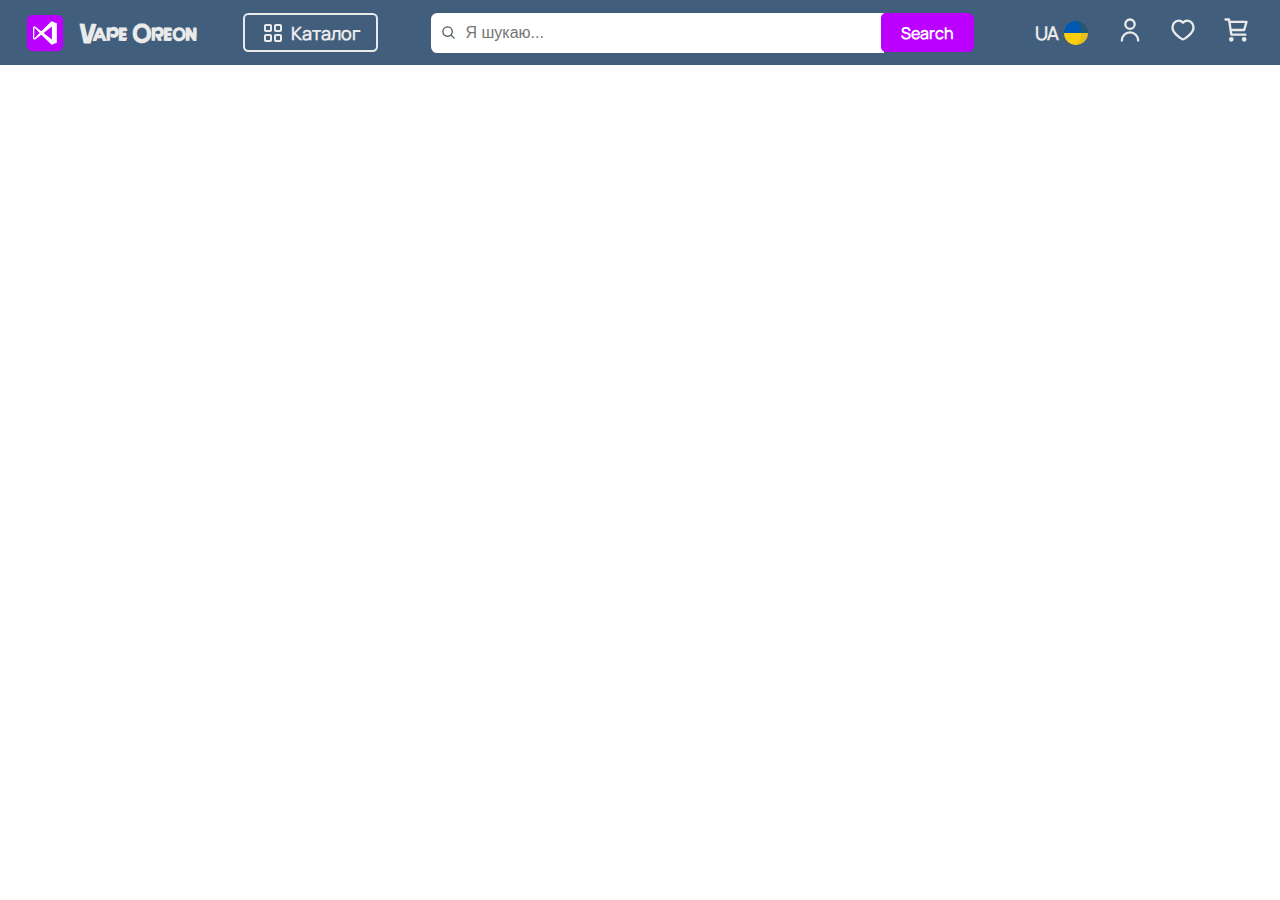
==== index.html @ 8c12609f "Update #1 (02.09.2024 - 22:58)" ====
<!DOCTYPE html>
<html lang="en">
<head>
    <meta charset="UTF-8">
    <meta name="viewport" content="width=device-width, initial-scale=1.0">
    <title>Vape Oreon</title>
    <link rel="stylesheet" href="style.css">
    <link rel="shortcut icon" href="img/logo.svg" type="image/x-icon">
</head>
<body>
    <section class="header">
        <div class="gap15">
            <img src="img/logo.svg" alt="logo" class="logo">
            <h1>Vape Oreon</h1>
            <div id="catalog">
                <img src="img/grid.svg">
                <span>Каталог</span>
            </div>
        </div>
        
        <div class="search">
            <img src="img/search.svg" alt="">
            <input type="text" class="search-field" placeholder="Я шукаю...">
            <div class="search-button">Search</div>
        </div>
        
        <div class="gap15">
            <div class="lang header-button">
                <h3>UA</h3>
                <img src="img/ukraine.svg" alt="" class="planet">
            </div>
            <a href=""><img src="img/user.svg" alt="" class="header-button"></a>
            <a href=""><img src="img/heart.svg" alt="" class="header-button"></a>
            <a href=""><img src="img/cart.svg" alt="" class="header-button"></a>
        </div>
    </section>
</body>
</html>
---- style.css ----
@font-face{
    font-family: regular;
    src: url(fonts/Manrope-Regular.ttf);
}
@font-face{
  font-family: logo;
  src: url(fonts/ChailceNogginRegular-2OXoW.ttf);
}

*{
  appearance: none !important;
  -webkit-appearance: none !important;
  -moz-appearance: none !important;
}
body{
  margin: 0;
  padding: 0;
  display: flex;
  flex-direction: column;
  font-family: regular;
}



.header{
  background: #415f7c;
  height: 65px;
  padding-left: 25px;
  padding-right: 25px;
  display: flex;
  justify-content: space-between;
  align-items: center;
  font-family: regular;
  user-select: none;
  -webkit-user-select: none;
  -moz-user-select: none;
}
.header div{
  display: flex;
  align-items: center;
}
.gap15{
  gap: 15px;
}
.header .logo{
  width: 40px;
}
.header h1{
  font-size: 20px;
  color: #EAEAEA;
  font-family: logo;
}
.header #catalog{
  outline: none;
  border: 2px solid #EAEAEA;
  background: transparent;
  color: #EAEAEA;
  height: 15px;
  padding: 10px;
  margin-left: 30px;
  padding-left: 16px;
  padding-right: 16px;
  border-radius: .3em;
  font-size: 18px;
  font-weight: bold;
  display: flex;
  align-items: center;
  gap: 6px;
}
.header #catalog:hover{
  background: #EAEAEA;
  color: #415F7C;
  cursor: pointer;
}
.header #catalog:hover > img{
  content: url(img/grid-hover.svg);
}
.header #catalog > img{
  height: 24px;
  }
.header-button{
  width: 28px;
  height: 28px;
  padding: 5px;
  border-radius: .3em;
  cursor: pointer;
}
.header-button:hover{
  background: #4e4e4e;
}
.lang{
  width: 60px;
  position: relative;
  display: flex;
  align-items: center;
  justify-content: center;
  gap: 5px;
}
.lang h3{
  color: #eaeaea;
}
.lang .planet{
  width: 24px;
}
.search{
  gap: 0;
  position: relative;
}
.search img{
  width: 15px;
  height: 15px;
  position: absolute;
  left: 10px;
  pointer-events: none;
}
.search-field{
  width: 600px;
  height: 20px;
  padding: 10px;
  padding-left: 35px;
  padding-right: 18px;
  border: none;
  border-top-left-radius: .4em;
  border-bottom-left-radius: .4em;
  color: #252525;
  font-size: 16px;
}
.search-field:focus{
  outline: none;
  color: #000000;
}
.search-button{
  height: 25px;
  margin-left: -3px;
  padding: 7px;
  padding-left: 20px;
  padding-right: 20px;
  border: none;
  color: #ffffff;
  font-size: 16px;
  font-weight: 700;
  border-radius: .4em;
  border-top-left-radius: .3em;
  border-bottom-left-radius: .3em;
  background: #BB00FF;
  cursor: pointer;
}
.search-button:hover{
  background: #a800e5;
}
.search-button img{
  height: 100%;
}


@media only screen and (max-width: 1440px) {
    .search-field{
        width: 500px;
    }
}
@media only screen and (max-width: 1360px) {
    .search-field{
        width: 400px;
    }
}
@media only screen and (max-width: 1230px) {
    .header #catalog{
        margin-left: 15px;
    }
    .search-field{
        width: 350px;
    }
}
@media only screen and (max-width: 1150px) {
    .search-field{
        width: 300px;
    }
}
@media only screen and (max-width: 1100px) {
    .search img{
        display: none;
    }
    .search-field{
        padding-left: 18px;
    }
    .search-button{
        width: 15px;
        content: url(img/search.svg);
    }
}
@media only screen and (max-width: 1050px){
    .search-field{
        width: 250px;
    }
}
@media only screen and (max-width: 980px){
    .header #catalog span{
        display: none;
    }
    .search-field{
        width: 200px;
    }
}
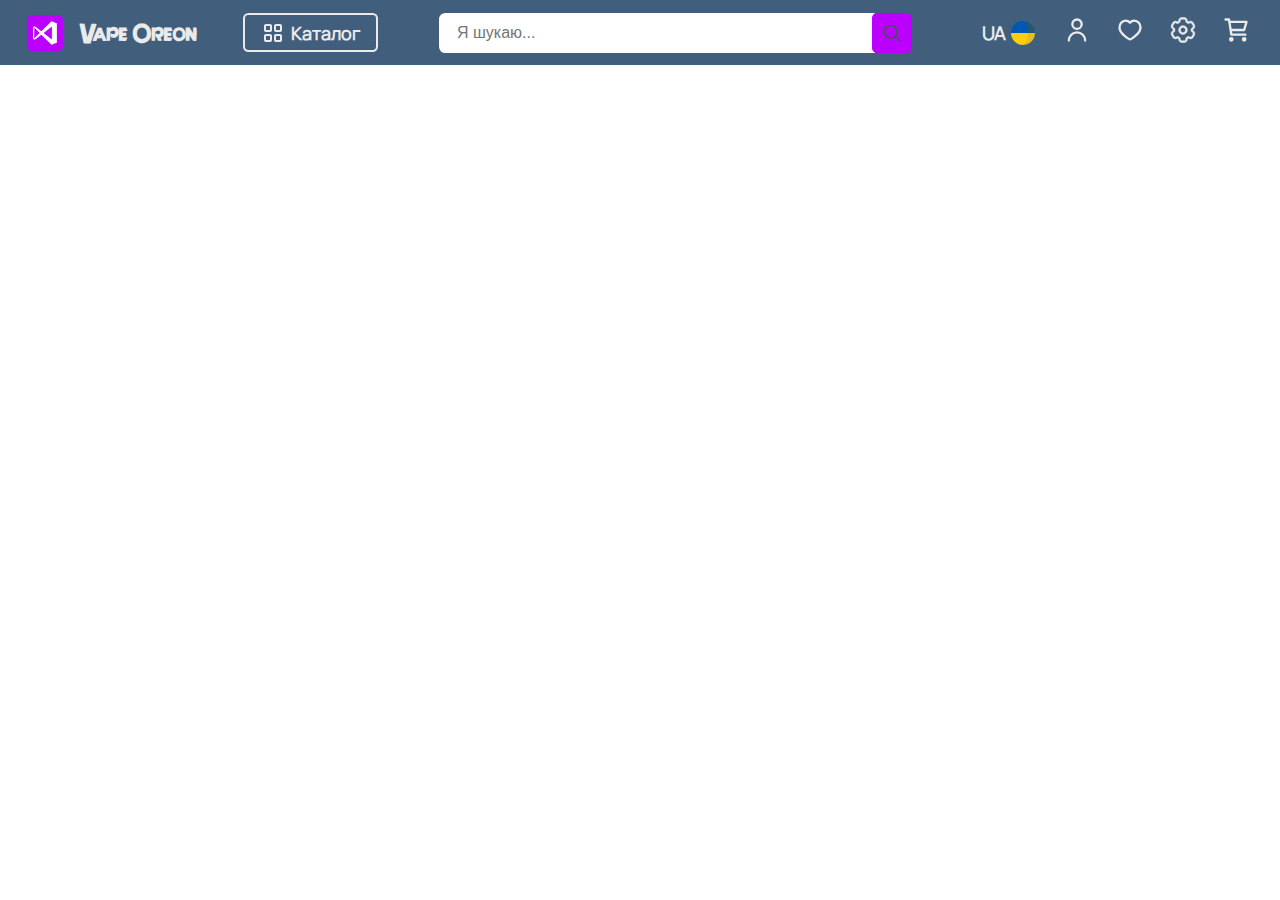
==== commit ebc79aa4: "Update (07.09.2024 - 14:09)" ====
--- a/index.html
+++ b/index.html
@@ -29,10 +29,38 @@
                 <h3>UA</h3>
                 <img src="img/ukraine.svg" alt="" class="planet">
             </div>
-            <a href=""><img src="img/user.svg" alt="" class="header-button"></a>
-            <a href=""><img src="img/heart.svg" alt="" class="header-button"></a>
-            <a href=""><img src="img/cart.svg" alt="" class="header-button"></a>
+            <a href=""><img src="img/user.svg" alt="" class="header-button" id="userbutton"></a>
+            <a href=""><img src="img/heart.svg" alt="" class="header-button" id="favoritebutton"></a>
+            <a href=""><img src="img/settings.svg" alt="" class="header-button"id="settingsbutton"></a>
+            <a href=""><img src="img/cart.svg" alt="" class="header-button" id="cartbutton"></a>
         </div>
+    </section>
+
+    <section class="mobile-gui">
+        <a href="" class="mobile-gui-button">
+            <img src="img/menu.svg" alt="">
+            <span>Меню</span>
+        </a>
+
+        <a href="" class="mobile-gui-button">
+            <img src="img/home.svg" alt="">
+            <span>Головна</span>
+        </a>
+
+        <a href="" class="mobile-gui-button">
+            <img src="img/grid.svg" alt="">
+            <span>Каталог</span>
+        </a>
+
+        <a href="" class="mobile-gui-button">
+            <img src="img/heart.svg" alt="">
+            <span>Обрані</span>
+        </a>
+
+        <a href="" class="mobile-gui-button">
+            <img src="img/cart.svg" alt="">
+            <span>Кошик</span>
+        </a>
     </section>
 </body>
 </html>--- a/style.css
+++ b/style.css
@@ -86,7 +86,7 @@
   cursor: pointer;
 }
 .header-button:hover{
-  background: #4e4e4e;
+  background: #375068;
 }
 .lang{
   width: 60px;
@@ -153,51 +153,197 @@
 }
 
 
-@media only screen and (max-width: 1440px) {
-    .search-field{
-        width: 500px;
-    }
-}
-@media only screen and (max-width: 1360px) {
-    .search-field{
-        width: 400px;
-    }
-}
-@media only screen and (max-width: 1230px) {
-    .header #catalog{
-        margin-left: 15px;
-    }
-    .search-field{
-        width: 350px;
-    }
-}
-@media only screen and (max-width: 1150px) {
-    .search-field{
-        width: 300px;
-    }
-}
-@media only screen and (max-width: 1100px) {
-    .search img{
-        display: none;
-    }
-    .search-field{
-        padding-left: 18px;
-    }
-    .search-button{
-        width: 15px;
-        content: url(img/search.svg);
-    }
-}
-@media only screen and (max-width: 1050px){
-    .search-field{
-        width: 250px;
-    }
-}
-@media only screen and (max-width: 980px){
-    .header #catalog span{
-        display: none;
-    }
-    .search-field{
-        width: 200px;
-    }
-}
+.mobile-gui{
+  background: #415f7c;
+  width: calc(100% - 100px);
+  height: 75px;
+  padding-left: 50px;
+  padding-right: 50px;
+  display: none;
+  justify-content: space-between;
+  align-items: center;
+  font-family: regular;
+  user-select: none;
+  -webkit-user-select: none;
+  -moz-user-select: none;
+  position: fixed;
+  bottom: 0;
+
+}
+.mobile-gui-button{
+  width: 28px;
+  height: 28px;
+  padding: 5px;
+  border-radius: .3em;
+  cursor: pointer;
+  display: flex;
+  flex-direction: column;
+  justify-content: center;
+  align-items: center;
+  text-decoration: none !important;
+}
+.mobile-gui-button:hover{
+  background: #375068;
+}
+.mobile-gui-button img{
+  height: 30px;
+}
+.mobile-gui-button span{
+  color: #eaeaea;
+}
+
+
+@media only screen and (max-width: 1460px) {
+  .search-field{
+    width: 500px;
+  }
+}
+@media only screen and (max-width: 1380px) {
+  .search-field{
+    width: 400px;
+  }
+}
+@media only screen and (max-width: 1250px) {
+  .header #catalog{
+    margin-left: 15px;
+  }
+}
+@media only screen and (max-width: 1180px) {
+  .search-field{
+    width: 330px;
+  }
+}
+@media only screen and (max-width: 1300px) {
+  .search img{
+    display: none;
+  }
+  .search-field{
+    padding-left: 18px;
+  }
+  .search-button{
+    width: 20px !important;
+    height: 20px;
+    padding: 10px;
+    content: url(img/search.svg);
+  }
+}
+@media only screen and (max-width: 1250px){
+  .search-field{
+    width: 330px;
+  }
+}
+@media only screen and (max-width: 1100px){
+  .header #catalog span{
+    display: none;
+  }
+}
+@media only screen and (max-width: 1012px){
+  .search-field{
+    width: 200px;
+  }
+}
+@media only screen and (max-width: 910px){
+  .lang{
+    display: none !important;
+  }
+}
+
+@media only screen and (max-width: 855px){
+  .header #catalog{
+    display: none;
+  }
+  .logo{
+    margin-right: 15px;
+  }
+  .gap15{
+    gap: 0;
+  }
+  .search-field{
+    width: 430px;
+  }
+  #favoritebutton, #settingsbutton, #cartbutton{
+    display: none !important;
+  }
+  .mobile-gui{
+    display: flex !important;
+  }
+}
+@media only screen and (max-width: 800px) {
+  .search-field{
+    width: 400px;
+  }
+}
+@media only screen and (max-width: 770px) {
+  .search-field{
+    width: 350px;
+  }
+}
+@media only screen and (max-width: 720px) {
+  .search-field{
+    width: 300px;
+  }
+}
+@media only screen and (max-width: 670px) {
+  .header h1{
+    display: none !important;
+  }
+  .search img{
+    display: flex;
+  } 
+  .search-field{
+    padding-left: 35px;
+    width: 60vw !important;
+  }
+}
+@media only screen and (max-width: 620px) {
+  .search-field{
+    width: 50vw !important;
+  }
+}
+@media only screen and (max-width: 800px) {
+  .mobile-gui-button img{
+    width: 110%;
+    height: 110%;
+  }
+  .mobile-gui-button span{
+    display: none !important;;
+  }
+}
+@media only screen and (max-width: 500px) {
+  .header{
+    padding-left: 15px;
+    padding-right: 15px;
+  }
+  .search-field{
+    width: 45vw !important;
+  }
+}
+@media only screen and (max-width: 500px) {
+  .mobile-gui{
+    width: calc(100% - 40px);
+    padding-left: 20px !important;
+  }
+}
+@media only screen and (max-width: 400px) {
+  .search img{
+    display: none;
+  }
+  .search-field{
+    padding-left: 18px;
+  }
+  .mobile-gui{
+    height: 60px;
+  }
+  .mobile-gui-button img{
+    width: 100%;
+    height: 100%;
+  }
+}
+@media only screen and (max-width: 351px) {
+  .logo{
+    display: none !important;
+  }
+  .search-field{
+    width: 55vw !important;
+  }
+}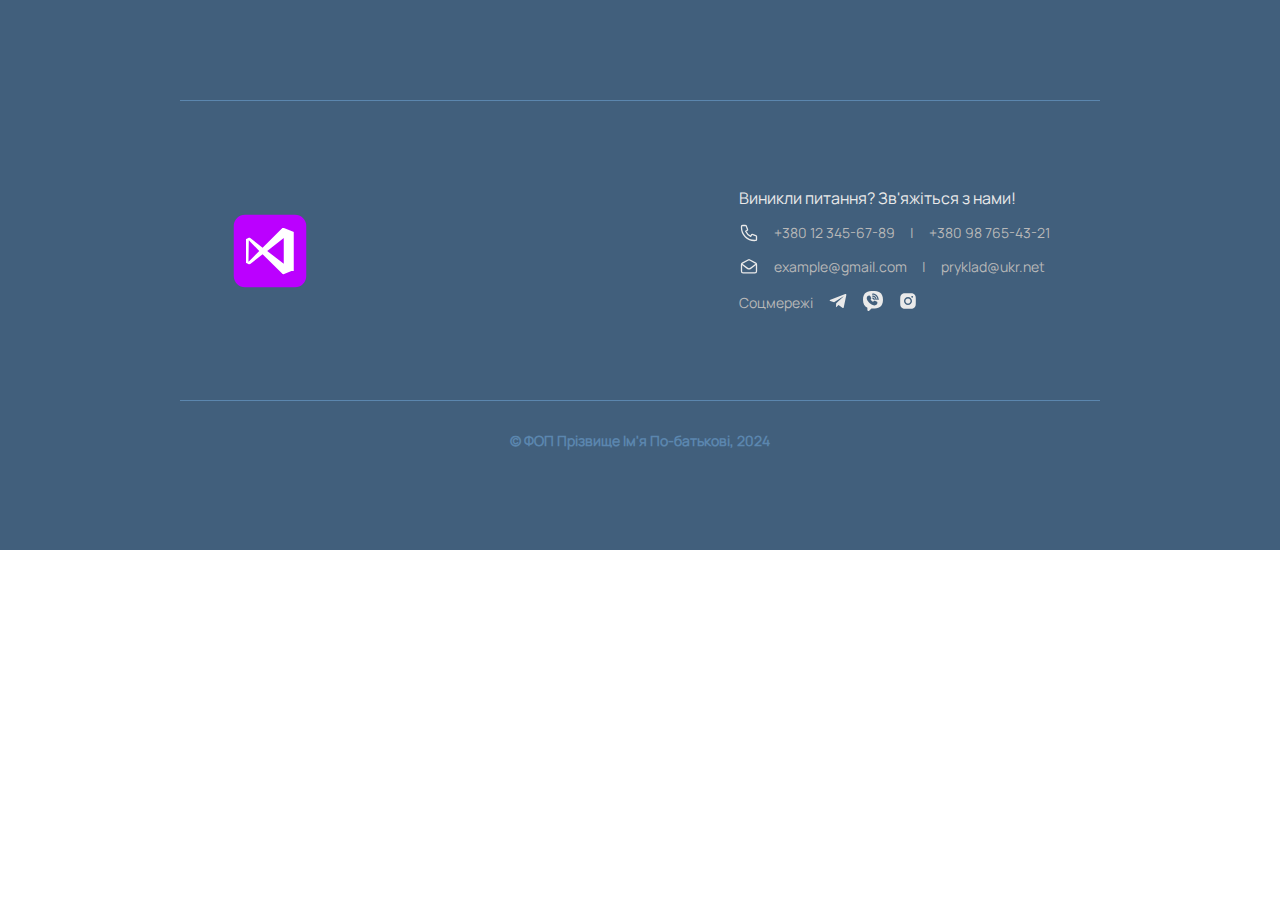
==== commit 82a2a82b: "Update (07.09.2024 - 19:01)" ====
--- a/index.html
+++ b/index.html
@@ -5,62 +5,43 @@
     <meta name="viewport" content="width=device-width, initial-scale=1.0">
     <title>Vape Oreon</title>
     <link rel="stylesheet" href="style.css">
-    <link rel="shortcut icon" href="img/logo.svg" type="image/x-icon">
 </head>
 <body>
-    <section class="header">
-        <div class="gap15">
-            <img src="img/logo.svg" alt="logo" class="logo">
-            <h1>Vape Oreon</h1>
-            <div id="catalog">
-                <img src="img/grid.svg">
-                <span>Каталог</span>
+    
+    <section class="footer">
+        <div class="footer-divider"></div>
+
+        <div class="footer-container">
+            <img src="img/logo.svg" alt="" class="footer-logo">
+            <div class="footer-contacts">
+                <p>
+                    <span class="footer-label">Виникли питання? Зв'яжіться з нами!</span>
+                </p>
+                <p>
+                    <img src="img/phone.svg" alt="" class="footer-contact-image">
+                    <span>+380 12 345-67-89</span>
+                    |
+                    <span>+380 98 765-43-21</span>
+                </p>
+                <p>
+                    <img src="img/email.svg" alt="" class="footer-contact-image">
+                    <span>example@gmail.com</span>
+                    |
+                    <span>pryklad@ukr.net</span>
+
+                </p>
+                <p>
+                    <span>Соцмережі</span>
+                    <a href=""><img src="img/telegram.svg" alt="" class="footer-contact-image"></a>
+                    <a href=""><img src="img/viber.svg" alt="" class="footer-contact-image"></a>
+                    <a href=""><img src="img/instagram.svg" alt="" class="footer-contact-image"></a>
+                </p>
             </div>
         </div>
-        
-        <div class="search">
-            <img src="img/search.svg" alt="">
-            <input type="text" class="search-field" placeholder="Я шукаю...">
-            <div class="search-button">Search</div>
-        </div>
-        
-        <div class="gap15">
-            <div class="lang header-button">
-                <h3>UA</h3>
-                <img src="img/ukraine.svg" alt="" class="planet">
-            </div>
-            <a href=""><img src="img/user.svg" alt="" class="header-button" id="userbutton"></a>
-            <a href=""><img src="img/heart.svg" alt="" class="header-button" id="favoritebutton"></a>
-            <a href=""><img src="img/settings.svg" alt="" class="header-button"id="settingsbutton"></a>
-            <a href=""><img src="img/cart.svg" alt="" class="header-button" id="cartbutton"></a>
-        </div>
-    </section>
 
-    <section class="mobile-gui">
-        <a href="" class="mobile-gui-button">
-            <img src="img/menu.svg" alt="">
-            <span>Меню</span>
-        </a>
-
-        <a href="" class="mobile-gui-button">
-            <img src="img/home.svg" alt="">
-            <span>Головна</span>
-        </a>
-
-        <a href="" class="mobile-gui-button">
-            <img src="img/grid.svg" alt="">
-            <span>Каталог</span>
-        </a>
-
-        <a href="" class="mobile-gui-button">
-            <img src="img/heart.svg" alt="">
-            <span>Обрані</span>
-        </a>
-
-        <a href="" class="mobile-gui-button">
-            <img src="img/cart.svg" alt="">
-            <span>Кошик</span>
-        </a>
+        <div class="footer-divider"></div>
+        <span class="copyright">© ФОП Прізвище Ім'я По-батькові, 2024</span>
     </section>
 </body>
+<script src="script.js"></script>
 </html>--- a/style.css
+++ b/style.css
@@ -22,328 +22,78 @@
 
 
 
-.header{
-  background: #415f7c;
-  height: 65px;
-  padding-left: 25px;
-  padding-right: 25px;
-  display: flex;
-  justify-content: space-between;
-  align-items: center;
-  font-family: regular;
-  user-select: none;
-  -webkit-user-select: none;
-  -moz-user-select: none;
+.footer{
+    width: calc(100vw - (180px * 2));
+    height: calc(550px - (100px * 2));
+    padding-top: 100px;
+    padding-bottom: 100px;
+    padding-left: 180px;
+    padding-right: 180px;
+    background: #415f7c;
+    position: relative;
+    display: flex;
+    justify-content: center;
+    flex-direction: column;
 }
-.header div{
-  display: flex;
-  align-items: center;
+.footer-container{
+    width: calc(100% - (50px * 2));
+    height: 350px;
+    padding-left: 50px;
+    padding-right: 50px;
+    display: flex;
+    justify-content: space-between;
+    align-items: center;
+    position: relative;
 }
-.gap15{
-  gap: 15px;
+.footer-contacts{
+    color: #b8b8b8;
 }
-.header .logo{
-  width: 40px;
+.footer-contact-image{
+    width: 20px;
+    height: 20px;
 }
-.header h1{
-  font-size: 20px;
-  color: #EAEAEA;
-  font-family: logo;
+.footer .footer-label{
+    margin: 0;
+    padding: 0;
+    font-size: 16px;
+    color: #EAEAEA;
 }
-.header #catalog{
-  outline: none;
-  border: 2px solid #EAEAEA;
-  background: transparent;
-  color: #EAEAEA;
-  height: 15px;
-  padding: 10px;
-  margin-left: 30px;
-  padding-left: 16px;
-  padding-right: 16px;
-  border-radius: .3em;
-  font-size: 18px;
-  font-weight: bold;
-  display: flex;
-  align-items: center;
-  gap: 6px;
+.footer-contacts p{
+    gap: 15px;
+    display: flex;
+    align-items: center;
+    font-size: 14px;
 }
-.header #catalog:hover{
-  background: #EAEAEA;
-  color: #415F7C;
-  cursor: pointer;
+
+.footer-logo{
+    width: 80px;
+    height: 80px;
 }
-.header #catalog:hover > img{
-  content: url(img/grid-hover.svg);
+.footer-divider{
+    width: 100%;
+    height: 1px;
+    background: #5b86ae;
 }
-.header #catalog > img{
-  height: 24px;
-  }
-.header-button{
-  width: 28px;
-  height: 28px;
-  padding: 5px;
-  border-radius: .3em;
-  cursor: pointer;
-}
-.header-button:hover{
-  background: #375068;
-}
-.lang{
-  width: 60px;
-  position: relative;
-  display: flex;
-  align-items: center;
-  justify-content: center;
-  gap: 5px;
-}
-.lang h3{
-  color: #eaeaea;
-}
-.lang .planet{
-  width: 24px;
-}
-.search{
-  gap: 0;
-  position: relative;
-}
-.search img{
-  width: 15px;
-  height: 15px;
-  position: absolute;
-  left: 10px;
-  pointer-events: none;
-}
-.search-field{
-  width: 600px;
-  height: 20px;
-  padding: 10px;
-  padding-left: 35px;
-  padding-right: 18px;
-  border: none;
-  border-top-left-radius: .4em;
-  border-bottom-left-radius: .4em;
-  color: #252525;
-  font-size: 16px;
-}
-.search-field:focus{
-  outline: none;
-  color: #000000;
-}
-.search-button{
-  height: 25px;
-  margin-left: -3px;
-  padding: 7px;
-  padding-left: 20px;
-  padding-right: 20px;
-  border: none;
-  color: #ffffff;
-  font-size: 16px;
-  font-weight: 700;
-  border-radius: .4em;
-  border-top-left-radius: .3em;
-  border-bottom-left-radius: .3em;
-  background: #BB00FF;
-  cursor: pointer;
-}
-.search-button:hover{
-  background: #a800e5;
-}
-.search-button img{
-  height: 100%;
+.footer .copyright{
+    font-family: regular;
+    font-weight: 700;
+    margin-top: 30px;
+    text-align: center;
+    font-size: 14px;
+    color: #5b86ae;
 }
 
 
-.mobile-gui{
-  background: #415f7c;
-  width: calc(100% - 100px);
-  height: 75px;
-  padding-left: 50px;
-  padding-right: 50px;
-  display: none;
-  justify-content: space-between;
-  align-items: center;
-  font-family: regular;
-  user-select: none;
-  -webkit-user-select: none;
-  -moz-user-select: none;
-  position: fixed;
-  bottom: 0;
 
+@media only screen and (max-width: 950px) {
+    .footer{
+        width: calc(100vw - (100px * 2));
+        padding-left: 100px;
+        padding-right: 100px;
+    }
 }
-.mobile-gui-button{
-  width: 28px;
-  height: 28px;
-  padding: 5px;
-  border-radius: .3em;
-  cursor: pointer;
-  display: flex;
-  flex-direction: column;
-  justify-content: center;
-  align-items: center;
-  text-decoration: none !important;
-}
-.mobile-gui-button:hover{
-  background: #375068;
-}
-.mobile-gui-button img{
-  height: 30px;
-}
-.mobile-gui-button span{
-  color: #eaeaea;
-}
-
-
-@media only screen and (max-width: 1460px) {
-  .search-field{
-    width: 500px;
-  }
-}
-@media only screen and (max-width: 1380px) {
-  .search-field{
-    width: 400px;
-  }
-}
-@media only screen and (max-width: 1250px) {
-  .header #catalog{
-    margin-left: 15px;
-  }
-}
-@media only screen and (max-width: 1180px) {
-  .search-field{
-    width: 330px;
-  }
-}
-@media only screen and (max-width: 1300px) {
-  .search img{
-    display: none;
-  }
-  .search-field{
-    padding-left: 18px;
-  }
-  .search-button{
-    width: 20px !important;
-    height: 20px;
-    padding: 10px;
-    content: url(img/search.svg);
-  }
-}
-@media only screen and (max-width: 1250px){
-  .search-field{
-    width: 330px;
-  }
-}
-@media only screen and (max-width: 1100px){
-  .header #catalog span{
-    display: none;
-  }
-}
-@media only screen and (max-width: 1012px){
-  .search-field{
-    width: 200px;
-  }
-}
-@media only screen and (max-width: 910px){
-  .lang{
-    display: none !important;
-  }
-}
-
 @media only screen and (max-width: 855px){
-  .header #catalog{
-    display: none;
-  }
-  .logo{
-    margin-right: 15px;
-  }
-  .gap15{
-    gap: 0;
-  }
-  .search-field{
-    width: 430px;
-  }
-  #favoritebutton, #settingsbutton, #cartbutton{
-    display: none !important;
-  }
-  .mobile-gui{
-    display: flex !important;
-  }
-}
-@media only screen and (max-width: 800px) {
-  .search-field{
-    width: 400px;
-  }
-}
-@media only screen and (max-width: 770px) {
-  .search-field{
-    width: 350px;
-  }
-}
-@media only screen and (max-width: 720px) {
-  .search-field{
-    width: 300px;
-  }
-}
-@media only screen and (max-width: 670px) {
-  .header h1{
-    display: none !important;
-  }
-  .search img{
-    display: flex;
-  } 
-  .search-field{
-    padding-left: 35px;
-    width: 60vw !important;
-  }
-}
-@media only screen and (max-width: 620px) {
-  .search-field{
-    width: 50vw !important;
-  }
-}
-@media only screen and (max-width: 800px) {
-  .mobile-gui-button img{
-    width: 110%;
-    height: 110%;
-  }
-  .mobile-gui-button span{
-    display: none !important;;
-  }
-}
-@media only screen and (max-width: 500px) {
-  .header{
-    padding-left: 15px;
-    padding-right: 15px;
-  }
-  .search-field{
-    width: 45vw !important;
-  }
-}
-@media only screen and (max-width: 500px) {
-  .mobile-gui{
-    width: calc(100% - 40px);
-    padding-left: 20px !important;
-  }
-}
-@media only screen and (max-width: 400px) {
-  .search img{
-    display: none;
-  }
-  .search-field{
-    padding-left: 18px;
-  }
-  .mobile-gui{
-    height: 60px;
-  }
-  .mobile-gui-button img{
-    width: 100%;
-    height: 100%;
-  }
-}
-@media only screen and (max-width: 351px) {
-  .logo{
-    display: none !important;
-  }
-  .search-field{
-    width: 55vw !important;
-  }
+    .footer{
+        display: none !important;
+    }
 }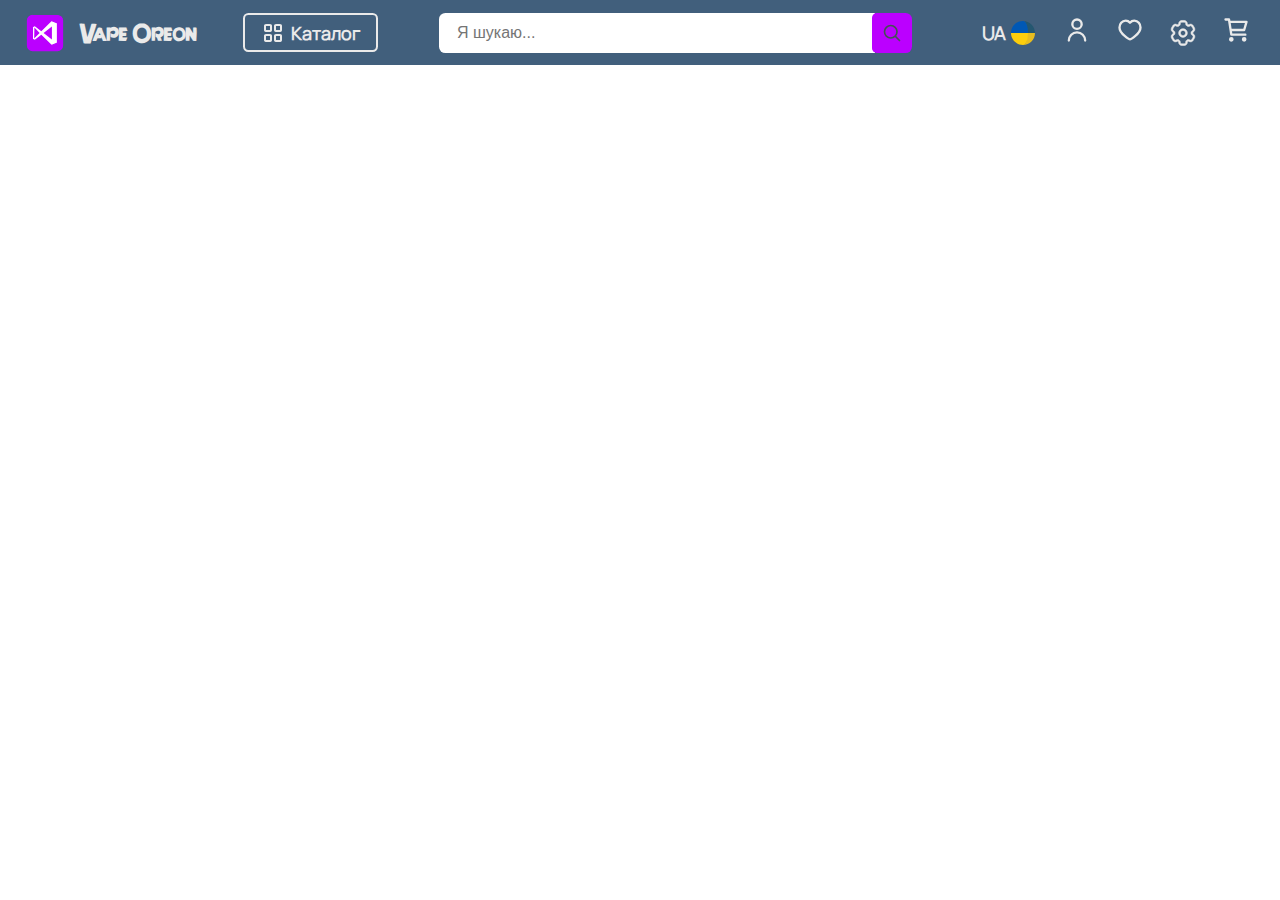
==== commit 17db72dd: "Update (12.09.2024 - 21:29)" ====
--- a/index.html
+++ b/index.html
@@ -5,42 +5,95 @@
     <meta name="viewport" content="width=device-width, initial-scale=1.0">
     <title>Vape Oreon</title>
     <link rel="stylesheet" href="style.css">
+    <link rel="shortcut icon" href="img/logo.svg" type="image/x-icon">
 </head>
 <body>
-    
-    <section class="footer">
-        <div class="footer-divider"></div>
-
-        <div class="footer-container">
-            <img src="img/logo.svg" alt="" class="footer-logo">
-            <div class="footer-contacts">
-                <p>
-                    <span class="footer-label">Виникли питання? Зв'яжіться з нами!</span>
-                </p>
-                <p>
-                    <img src="img/phone.svg" alt="" class="footer-contact-image">
-                    <span>+380 12 345-67-89</span>
-                    |
-                    <span>+380 98 765-43-21</span>
-                </p>
-                <p>
-                    <img src="img/email.svg" alt="" class="footer-contact-image">
-                    <span>example@gmail.com</span>
-                    |
-                    <span>pryklad@ukr.net</span>
-
-                </p>
-                <p>
-                    <span>Соцмережі</span>
-                    <a href=""><img src="img/telegram.svg" alt="" class="footer-contact-image"></a>
-                    <a href=""><img src="img/viber.svg" alt="" class="footer-contact-image"></a>
-                    <a href=""><img src="img/instagram.svg" alt="" class="footer-contact-image"></a>
-                </p>
+    <section class="header">
+        <div class="gap15">
+            <img src="img/logo.svg" alt="logo" class="logo">
+            <h1>Vape Oreon</h1>
+            <div id="catalog">
+                <img src="img/grid.svg">
+                <span>Каталог</span>
             </div>
         </div>
+        
+        <div class="search">
+            <img src="img/search.svg" alt="">
+            <input type="text" class="search-field" placeholder="Я шукаю...">
+            <div class="search-button">Search</div>
+        </div>
+        
+        <div class="gap15">
+            <div class="lang header-button">
+                <h3>UA</h3>
+                <img src="img/ukraine.svg" alt="" class="planet">
+            </div>
+            <a href=""><img src="img/user.svg" alt="" class="header-button" id="userbutton"></a>
+            <a href=""><img src="img/heart.svg" alt="" class="header-button" id="favoritebutton"></a>
+            <img src="img/settings.svg" alt="" class="header-button" id="settingsbutton">
+            <a href=""><img src="img/cart.svg" alt="" class="header-button" id="cartbutton"></a>
+        </div>
+    </section>
 
-        <div class="footer-divider"></div>
-        <span class="copyright">© ФОП Прізвище Ім'я По-батькові, 2024</span>
+    <section class="mobile-gui">
+        <a href="" class="mobile-gui-button">
+            <img src="img/menu.svg" alt="">
+            <span>Меню</span>
+        </a>
+
+        <div class="mobile-gui-button" id="catalog-mobile">
+            <img src="img/grid.svg" alt="">
+            <span>Каталог</span>
+        </div>
+        
+        <a href="" class="mobile-gui-button">
+            <img src="img/heart.svg" alt="">
+            <span>Обрані</span>
+        </a>
+        
+        <div class="mobile-gui-button" id="mobilesettingsbutton">
+            <img src="img/settings.svg" alt="">
+            <span>Налаштування</span>
+        </div>
+
+        <a href="" class="mobile-gui-button">
+            <img src="img/cart.svg" alt="">
+            <span>Кошик</span>
+        </a>
+    </section>
+
+    <section class="lang-select none">
+        <div class="language-links">
+            <img src="img/cross.svg" class="close-lang">
+            <h1>Оберіть мову</h1>
+            <div class="flexbox">
+                <a href="" class="langlink">
+                    <span>UA</span>
+                    <img src="img/ukraine.svg">
+                </a>
+
+                <a href="" class="langlink">
+                    <span>EN</span>
+                    <img src="img/united-kingdom.svg">
+                </a>
+
+                <a href="https://www.youtube.com/watch?v=dQw4w9WgXcQ" class="langlink">
+                    <span>RU</span>
+                    <img src="img/russia.svg">
+                </a>
+            </div>
+        </div>
+    </section>
+
+    <section class="catalog">
+        <img src="img/cross.svg" class="close-catalog">
+        <h1>Каталог</h1>
+    </section>
+
+    <section class="settings">
+        <img src="img/cross.svg" class="close-settings">
+        <h1>Налаштування</h1>
     </section>
 </body>
 <script src="script.js"></script>
--- a/style.css
+++ b/style.css
@@ -18,82 +18,482 @@
   display: flex;
   flex-direction: column;
   font-family: regular;
-}
-
-
-
-.footer{
-    width: calc(100vw - (180px * 2));
-    height: calc(550px - (100px * 2));
-    padding-top: 100px;
-    padding-bottom: 100px;
-    padding-left: 180px;
-    padding-right: 180px;
-    background: #415f7c;
-    position: relative;
+  overflow-x: hidden;
+}
+h1, h2, h3, h4, h5, h6{
+  padding: 0;
+  margin: 0;
+}
+.flexbox{
+  display: flex;
+}
+
+
+
+.header{
+  background: #415f7c;
+  height: 65px;
+  padding-left: 25px;
+  padding-right: 25px;
+  display: flex;
+  justify-content: space-between;
+  align-items: center;
+  font-family: regular;
+  user-select: none;
+  -webkit-user-select: none;
+  -moz-user-select: none;
+}
+.header div{
+  display: flex;
+  align-items: center;
+}
+.gap15{
+  gap: 15px;
+}
+.header .logo{
+  width: 40px;
+}
+.header h1{
+  font-size: 20px;
+  color: #EAEAEA;
+  font-family: logo;
+}
+.header #catalog{
+  outline: none;
+  border: 2px solid #EAEAEA;
+  background: transparent;
+  color: #EAEAEA;
+  height: 15px;
+  padding: 10px;
+  margin-left: 30px;
+  padding-left: 16px;
+  padding-right: 16px;
+  border-radius: .3em;
+  font-size: 18px;
+  font-weight: bold;
+  display: flex;
+  align-items: center;
+  gap: 6px;
+}
+.header #catalog:hover{
+  background: #EAEAEA;
+  color: #415F7C;
+  cursor: pointer;
+}
+.header #catalog:hover > img{
+  content: url(img/grid-hover.svg);
+}
+.header #catalog > img{
+  height: 24px;
+  }
+.header-button{
+  width: 28px;
+  height: 28px;
+  padding: 5px;
+  border-radius: .3em;
+  cursor: pointer;
+}
+.header-button:hover{
+  background: #375068;
+}
+.lang{
+  width: 60px;
+  position: relative;
+  display: flex;
+  align-items: center;
+  justify-content: center;
+  gap: 5px;
+}
+.lang h3{
+  color: #eaeaea;
+}
+.lang .planet{
+  width: 24px;
+}
+.search{
+  gap: 0;
+  position: relative;
+}
+.search img{
+  width: 15px;
+  height: 15px;
+  position: absolute;
+  left: 10px;
+  pointer-events: none;
+}
+.search-field{
+  width: 600px;
+  height: 20px;
+  padding: 10px;
+  padding-left: 35px;
+  padding-right: 18px;
+  border: none;
+  border-top-left-radius: .4em;
+  border-bottom-left-radius: .4em;
+  color: #252525;
+  font-size: 16px;
+}
+.search-field:focus{
+  outline: none;
+  color: #000000;
+}
+.search-button{
+  height: 25px;
+  margin-left: -3px;
+  padding: 7px;
+  padding-left: 20px;
+  padding-right: 20px;
+  border: none;
+  color: #ffffff;
+  font-size: 16px;
+  font-weight: 700;
+  border-radius: .4em;
+  border-top-left-radius: .3em;
+  border-bottom-left-radius: .3em;
+  background: #BB00FF;
+  cursor: pointer;
+}
+.search-button:hover{
+  background: #a800e5;
+}
+.search-button img{
+  height: 100%;
+}
+
+
+.mobile-gui{
+  background: #415f7c;
+  width: calc(100% - 100px);
+  height: 75px;
+  padding-left: 50px;
+  padding-right: 50px;
+  display: none;
+  justify-content: space-between;
+  align-items: center;
+  font-family: regular;
+  user-select: none;
+  -webkit-user-select: none;
+  -moz-user-select: none;
+  position: fixed;
+  bottom: 0;
+
+}
+.mobile-gui-button{
+  width: 28px;
+  height: 28px;
+  padding: 5px;
+  border-radius: .3em;
+  cursor: pointer;
+  display: flex;
+  flex-direction: column;
+  justify-content: center;
+  align-items: center;
+  text-decoration: none !important;
+}
+.mobile-gui-button:hover{
+  background: #375068;
+}
+.mobile-gui-button img{
+  height: 30px;
+}
+.mobile-gui-button span{
+  color: #eaeaea;
+}
+
+
+
+.catalog{
+  width: calc(100vw - 60px);
+  height: calc(100vh - 60px);
+  background: #375068;
+  border-bottom-left-radius: 1em !important;
+  border-bottom-right-radius: 1em !important;
+  padding: 30px;
+  padding-bottom: 50px;
+  position: fixed;
+  top: -110%;
+  left: 0;
+  transition: all .7s;
+  display: flex;
+  flex-direction: column;
+  color: #EAEAEA;
+}
+.catalog-active{
+  top: 0;
+}
+.close-catalog{
+  width: 30px;
+  padding: 5px;
+  position: absolute;
+  top: 25px;
+  right: 25px;
+  border-radius: .4em;
+}
+.close-catalog:hover{
+  background: #30465a;
+}
+.catalog h1{
+  text-align: center;
+}
+
+
+
+.lang-select{
+  width: 100vw;
+  height: 100vh;
+  background: #101010ad;
+  backdrop-filter: blur(4px) !important;
+  position: absolute;
+  top: 0;
+  bottom: 0;
+  display: flex;
+  align-items: center;
+  justify-content: center;
+  color: #EAEAEA;
+}
+.language-links{
+  width: calc(400px - 30px);
+  height: calc(180px - 30px);
+  background: #253747;
+  border-radius: .4em;
+  padding: 15px;
+  position: relative;
+  display: flex;
+  flex-direction: column;
+  gap: 40px;
+}
+.close-lang{
+  width: 30px;
+  padding: 5px;
+  position: absolute;
+  top: 15px;
+  right: 15px;
+  border-radius: .4em;
+}
+.close-lang:hover{
+  background: #1d2a36;
+}
+.lang-select h1{
+  margin-left: 15px;
+}
+.langlink{
+  padding: 8px;
+  font-size: 30px;
+  background: #19232d;
+  border-radius: .3em;
+  display: flex;
+  justify-content: center;
+  align-items: center;
+  color: #EAEAEA;
+  text-decoration: none !important;;
+  gap: 5px;
+}
+.langlink:hover{
+  background: #1d1d1d;
+}
+.language-links .flexbox{
+  justify-content: center;
+  gap: 25px;
+}
+.langlink img{
+  width: 32px;
+}
+
+
+
+
+.settings{
+  width: calc(100vw - 60px);
+  height: calc(100vh - 60px);
+  background: #375068;
+  border-bottom-left-radius: 1em !important;
+  border-bottom-right-radius: 1em !important;
+  padding: 30px;
+  padding-bottom: 50px;
+  position: fixed;
+  top: -110%;
+  left: 0;
+  transition: all .7s;
+  display: flex;
+  flex-direction: column;
+  color: #EAEAEA;
+}
+.settings-active{
+  top: 0;
+}
+.close-settings{
+  width: 30px;
+  padding: 5px;
+  position: absolute;
+  top: 25px;
+  right: 25px;
+  border-radius: .4em;
+}
+.close-settings:hover{
+  background: #30465a;
+}
+.settings h1{
+  text-align: center;
+}
+
+
+
+
+@media only screen and (max-width: 1460px) {
+  .search-field{
+    width: 500px;
+  }
+}
+@media only screen and (max-width: 1380px) {
+  .search-field{
+    width: 400px;
+  }
+}
+@media only screen and (max-width: 1250px) {
+  .header #catalog{
+    margin-left: 15px;
+  }
+}
+@media only screen and (max-width: 1180px) {
+  .search-field{
+    width: 330px;
+  }
+}
+@media only screen and (max-width: 1300px) {
+  .search img{
+    display: none;
+  }
+  .search-field{
+    padding-left: 18px;
+  }
+  .search-button{
+    width: 20px !important;
+    height: 20px;
+    padding: 10px;
+    content: url(img/search.svg);
+  }
+}
+@media only screen and (max-width: 1250px){
+  .search-field{
+    width: 330px;
+  }
+}
+@media only screen and (max-width: 1100px){
+  .header #catalog span{
+    display: none;
+  }
+}
+@media only screen and (max-width: 1012px){
+  .search-field{
+    width: 200px;
+  }
+}
+@media only screen and (max-width: 910px){
+  .lang{
+    display: none !important;
+  }
+}
+
+@media only screen and (max-width: 855px){
+  .header #catalog{
+    display: none;
+  }
+  .logo{
+    margin-right: 15px;
+  }
+  .gap15{
+    gap: 0;
+  }
+  .search-field{
+    width: 430px;
+  }
+  #favoritebutton, #settingsbutton, #cartbutton{
+    display: none !important;
+  }
+  .mobile-gui{
+    display: flex !important;
+  }
+}
+@media only screen and (max-width: 800px) {
+  .search-field{
+    width: 400px;
+  }
+}
+@media only screen and (max-width: 770px) {
+  .search-field{
+    width: 350px;
+  }
+}
+@media only screen and (max-width: 720px) {
+  .search-field{
+    width: 300px;
+  }
+}
+@media only screen and (max-width: 670px) {
+  .header h1{
+    display: none !important;
+  }
+  .search img{
     display: flex;
-    justify-content: center;
-    flex-direction: column;
-}
-.footer-container{
-    width: calc(100% - (50px * 2));
-    height: 350px;
-    padding-left: 50px;
-    padding-right: 50px;
-    display: flex;
-    justify-content: space-between;
-    align-items: center;
-    position: relative;
-}
-.footer-contacts{
-    color: #b8b8b8;
-}
-.footer-contact-image{
-    width: 20px;
-    height: 20px;
-}
-.footer .footer-label{
-    margin: 0;
-    padding: 0;
-    font-size: 16px;
-    color: #EAEAEA;
-}
-.footer-contacts p{
-    gap: 15px;
-    display: flex;
-    align-items: center;
-    font-size: 14px;
-}
-
-.footer-logo{
-    width: 80px;
-    height: 80px;
-}
-.footer-divider{
+  } 
+  .search-field{
+    padding-left: 35px;
+    width: 60vw !important;
+  }
+}
+@media only screen and (max-width: 620px) {
+  .search-field{
+    width: 50vw !important;
+  }
+}
+@media only screen and (max-width: 800px) {
+  .mobile-gui-button img{
+    width: 110%;
+    height: 110%;
+  }
+  .mobile-gui-button span{
+    display: none !important;;
+  }
+}
+@media only screen and (max-width: 500px) {
+  .header{
+    padding-left: 15px;
+    padding-right: 15px;
+  }
+  .search-field{
+    width: 45vw !important;
+  }
+}
+@media only screen and (max-width: 500px) {
+  .mobile-gui{
+    width: calc(100% - 40px);
+    padding-left: 20px !important;
+  }
+}
+@media only screen and (max-width: 400px) {
+  .search img{
+    display: none;
+  }
+  .search-field{
+    padding-left: 18px;
+  }
+  .mobile-gui{
+    height: 60px;
+  }
+  .mobile-gui-button img{
     width: 100%;
-    height: 1px;
-    background: #5b86ae;
-}
-.footer .copyright{
-    font-family: regular;
-    font-weight: 700;
-    margin-top: 30px;
-    text-align: center;
-    font-size: 14px;
-    color: #5b86ae;
-}
-
-
-
-@media only screen and (max-width: 950px) {
-    .footer{
-        width: calc(100vw - (100px * 2));
-        padding-left: 100px;
-        padding-right: 100px;
-    }
-}
-@media only screen and (max-width: 855px){
-    .footer{
-        display: none !important;
-    }
+    height: 100%;
+  }
+}
+@media only screen and (max-width: 351px) {
+  .logo{
+    display: none !important;
+  }
+  .search-field{
+    width: 55vw !important;
+  }
+}
+
+.none{
+  display: none !important;;
 }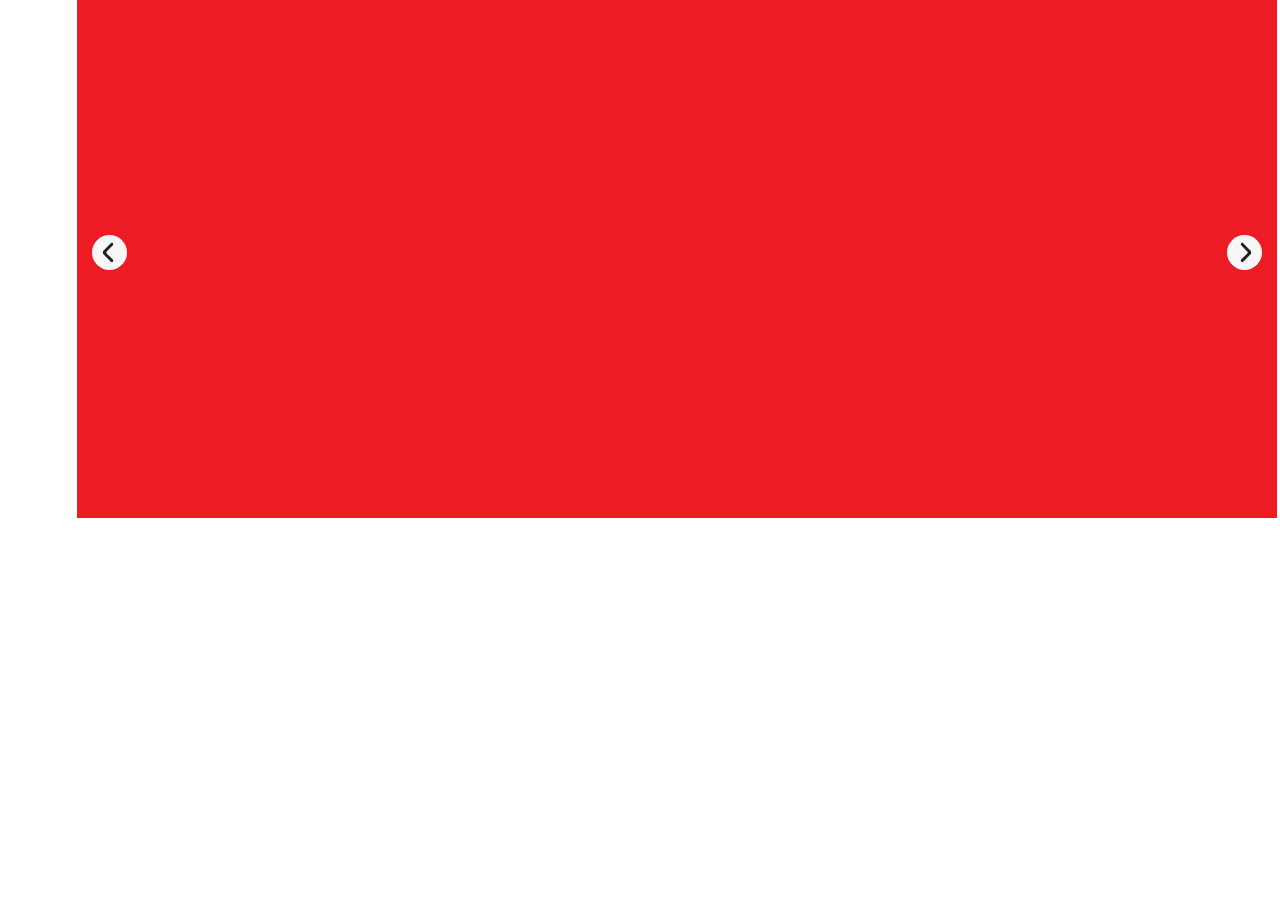
==== commit 992d1b0c: "Update (18.09.2024 - 11:48)" ====
--- a/index.html
+++ b/index.html
@@ -5,95 +5,13 @@
     <meta name="viewport" content="width=device-width, initial-scale=1.0">
     <title>Vape Oreon</title>
     <link rel="stylesheet" href="style.css">
-    <link rel="shortcut icon" href="img/logo.svg" type="image/x-icon">
 </head>
 <body>
-    <section class="header">
-        <div class="gap15">
-            <img src="img/logo.svg" alt="logo" class="logo">
-            <h1>Vape Oreon</h1>
-            <div id="catalog">
-                <img src="img/grid.svg">
-                <span>Каталог</span>
-            </div>
-        </div>
-        
-        <div class="search">
-            <img src="img/search.svg" alt="">
-            <input type="text" class="search-field" placeholder="Я шукаю...">
-            <div class="search-button">Search</div>
-        </div>
-        
-        <div class="gap15">
-            <div class="lang header-button">
-                <h3>UA</h3>
-                <img src="img/ukraine.svg" alt="" class="planet">
-            </div>
-            <a href=""><img src="img/user.svg" alt="" class="header-button" id="userbutton"></a>
-            <a href=""><img src="img/heart.svg" alt="" class="header-button" id="favoritebutton"></a>
-            <img src="img/settings.svg" alt="" class="header-button" id="settingsbutton">
-            <a href=""><img src="img/cart.svg" alt="" class="header-button" id="cartbutton"></a>
-        </div>
-    </section>
-
-    <section class="mobile-gui">
-        <a href="" class="mobile-gui-button">
-            <img src="img/menu.svg" alt="">
-            <span>Меню</span>
-        </a>
-
-        <div class="mobile-gui-button" id="catalog-mobile">
-            <img src="img/grid.svg" alt="">
-            <span>Каталог</span>
-        </div>
-        
-        <a href="" class="mobile-gui-button">
-            <img src="img/heart.svg" alt="">
-            <span>Обрані</span>
-        </a>
-        
-        <div class="mobile-gui-button" id="mobilesettingsbutton">
-            <img src="img/settings.svg" alt="">
-            <span>Налаштування</span>
-        </div>
-
-        <a href="" class="mobile-gui-button">
-            <img src="img/cart.svg" alt="">
-            <span>Кошик</span>
-        </a>
-    </section>
-
-    <section class="lang-select none">
-        <div class="language-links">
-            <img src="img/cross.svg" class="close-lang">
-            <h1>Оберіть мову</h1>
-            <div class="flexbox">
-                <a href="" class="langlink">
-                    <span>UA</span>
-                    <img src="img/ukraine.svg">
-                </a>
-
-                <a href="" class="langlink">
-                    <span>EN</span>
-                    <img src="img/united-kingdom.svg">
-                </a>
-
-                <a href="https://www.youtube.com/watch?v=dQw4w9WgXcQ" class="langlink">
-                    <span>RU</span>
-                    <img src="img/russia.svg">
-                </a>
-            </div>
-        </div>
-    </section>
-
-    <section class="catalog">
-        <img src="img/cross.svg" class="close-catalog">
-        <h1>Каталог</h1>
-    </section>
-
-    <section class="settings">
-        <img src="img/cross.svg" class="close-settings">
-        <h1>Налаштування</h1>
+    <section class="main">
+        <section class="carousel">
+            <div class="carousel-arrow-left"></div>
+            <div class="carousel-arrow-right"></div>
+        </section>
     </section>
 </body>
 <script src="script.js"></script>
--- a/style.css
+++ b/style.css
@@ -1,499 +1,47 @@
-@font-face{
-    font-family: regular;
-    src: url(fonts/Manrope-Regular.ttf);
-}
-@font-face{
-  font-family: logo;
-  src: url(fonts/ChailceNogginRegular-2OXoW.ttf);
-}
-
-*{
-  appearance: none !important;
-  -webkit-appearance: none !important;
-  -moz-appearance: none !important;
-}
 body{
-  margin: 0;
-  padding: 0;
-  display: flex;
-  flex-direction: column;
-  font-family: regular;
-  overflow-x: hidden;
-}
-h1, h2, h3, h4, h5, h6{
   padding: 0;
   margin: 0;
 }
-.flexbox{
-  display: flex;
+.main{
+  width: 88vw;
+  margin: auto;
 }
-
-
-
-.header{
-  background: #415f7c;
-  height: 65px;
-  padding-left: 25px;
-  padding-right: 25px;
-  display: flex;
-  justify-content: space-between;
-  align-items: center;
-  font-family: regular;
-  user-select: none;
-  -webkit-user-select: none;
-  -moz-user-select: none;
-}
-.header div{
+.carousel{
+  width: 1200px !important;
+  height: 520px !important;
+  margin: auto;
+  overflow: hidden;
   display: flex;
   align-items: center;
-}
-.gap15{
-  gap: 15px;
-}
-.header .logo{
-  width: 40px;
-}
-.header h1{
-  font-size: 20px;
-  color: #EAEAEA;
-  font-family: logo;
-}
-.header #catalog{
-  outline: none;
-  border: 2px solid #EAEAEA;
-  background: transparent;
-  color: #EAEAEA;
-  height: 15px;
-  padding: 10px;
-  margin-left: 30px;
-  padding-left: 16px;
-  padding-right: 16px;
-  border-radius: .3em;
-  font-size: 18px;
-  font-weight: bold;
-  display: flex;
-  align-items: center;
-  gap: 6px;
-}
-.header #catalog:hover{
-  background: #EAEAEA;
-  color: #415F7C;
-  cursor: pointer;
-}
-.header #catalog:hover > img{
-  content: url(img/grid-hover.svg);
-}
-.header #catalog > img{
-  height: 24px;
-  }
-.header-button{
-  width: 28px;
-  height: 28px;
-  padding: 5px;
-  border-radius: .3em;
-  cursor: pointer;
-}
-.header-button:hover{
-  background: #375068;
-}
-.lang{
-  width: 60px;
-  position: relative;
-  display: flex;
-  align-items: center;
-  justify-content: center;
-  gap: 5px;
-}
-.lang h3{
-  color: #eaeaea;
-}
-.lang .planet{
-  width: 24px;
-}
-.search{
-  gap: 0;
   position: relative;
 }
-.search img{
-  width: 15px;
-  height: 15px;
+.carousel a{
+  cursor: default !important;
+  transition: all 1s cubic-bezier(0.785, 0.135, 0.15, 0.86);
+}
+.carousel img{
+  z-index: 0;
+}
+.carousel-arrow-left, .carousel-arrow-right{
+  width: 35px;
+  height: 35px;
+  z-index: 1;
+  cursor: pointer;
   position: absolute;
-  left: 10px;
-  pointer-events: none;
+  background-size: contain;
+  background-repeat: no-repeat;
+  background: url(img/arrow.svg);
 }
-.search-field{
-  width: 600px;
-  height: 20px;
-  padding: 10px;
-  padding-left: 35px;
-  padding-right: 18px;
-  border: none;
-  border-top-left-radius: .4em;
-  border-bottom-left-radius: .4em;
-  color: #252525;
-  font-size: 16px;
+.carousel-arrow-left:hover, .carousel-arrow-right:hover{
+  background: url(img/arrow-hover.svg);
 }
-.search-field:focus{
-  outline: none;
-  color: #000000;
+.carousel-arrow-left{
+  top: calc((100% - 50px) / 2);
+  left: 15px;
+  
 }
-.search-button{
-  height: 25px;
-  margin-left: -3px;
-  padding: 7px;
-  padding-left: 20px;
-  padding-right: 20px;
-  border: none;
-  color: #ffffff;
-  font-size: 16px;
-  font-weight: 700;
-  border-radius: .4em;
-  border-top-left-radius: .3em;
-  border-bottom-left-radius: .3em;
-  background: #BB00FF;
-  cursor: pointer;
+.carousel-arrow-right{
+  top: calc((100% - 50px) / 2);
+  right: 15px;
+  transform: rotateY(180deg);
 }
-.search-button:hover{
-  background: #a800e5;
-}
-.search-button img{
-  height: 100%;
-}
-
-
-.mobile-gui{
-  background: #415f7c;
-  width: calc(100% - 100px);
-  height: 75px;
-  padding-left: 50px;
-  padding-right: 50px;
-  display: none;
-  justify-content: space-between;
-  align-items: center;
-  font-family: regular;
-  user-select: none;
-  -webkit-user-select: none;
-  -moz-user-select: none;
-  position: fixed;
-  bottom: 0;
-
-}
-.mobile-gui-button{
-  width: 28px;
-  height: 28px;
-  padding: 5px;
-  border-radius: .3em;
-  cursor: pointer;
-  display: flex;
-  flex-direction: column;
-  justify-content: center;
-  align-items: center;
-  text-decoration: none !important;
-}
-.mobile-gui-button:hover{
-  background: #375068;
-}
-.mobile-gui-button img{
-  height: 30px;
-}
-.mobile-gui-button span{
-  color: #eaeaea;
-}
-
-
-
-.catalog{
-  width: calc(100vw - 60px);
-  height: calc(100vh - 60px);
-  background: #375068;
-  border-bottom-left-radius: 1em !important;
-  border-bottom-right-radius: 1em !important;
-  padding: 30px;
-  padding-bottom: 50px;
-  position: fixed;
-  top: -110%;
-  left: 0;
-  transition: all .7s;
-  display: flex;
-  flex-direction: column;
-  color: #EAEAEA;
-}
-.catalog-active{
-  top: 0;
-}
-.close-catalog{
-  width: 30px;
-  padding: 5px;
-  position: absolute;
-  top: 25px;
-  right: 25px;
-  border-radius: .4em;
-}
-.close-catalog:hover{
-  background: #30465a;
-}
-.catalog h1{
-  text-align: center;
-}
-
-
-
-.lang-select{
-  width: 100vw;
-  height: 100vh;
-  background: #101010ad;
-  backdrop-filter: blur(4px) !important;
-  position: absolute;
-  top: 0;
-  bottom: 0;
-  display: flex;
-  align-items: center;
-  justify-content: center;
-  color: #EAEAEA;
-}
-.language-links{
-  width: calc(400px - 30px);
-  height: calc(180px - 30px);
-  background: #253747;
-  border-radius: .4em;
-  padding: 15px;
-  position: relative;
-  display: flex;
-  flex-direction: column;
-  gap: 40px;
-}
-.close-lang{
-  width: 30px;
-  padding: 5px;
-  position: absolute;
-  top: 15px;
-  right: 15px;
-  border-radius: .4em;
-}
-.close-lang:hover{
-  background: #1d2a36;
-}
-.lang-select h1{
-  margin-left: 15px;
-}
-.langlink{
-  padding: 8px;
-  font-size: 30px;
-  background: #19232d;
-  border-radius: .3em;
-  display: flex;
-  justify-content: center;
-  align-items: center;
-  color: #EAEAEA;
-  text-decoration: none !important;;
-  gap: 5px;
-}
-.langlink:hover{
-  background: #1d1d1d;
-}
-.language-links .flexbox{
-  justify-content: center;
-  gap: 25px;
-}
-.langlink img{
-  width: 32px;
-}
-
-
-
-
-.settings{
-  width: calc(100vw - 60px);
-  height: calc(100vh - 60px);
-  background: #375068;
-  border-bottom-left-radius: 1em !important;
-  border-bottom-right-radius: 1em !important;
-  padding: 30px;
-  padding-bottom: 50px;
-  position: fixed;
-  top: -110%;
-  left: 0;
-  transition: all .7s;
-  display: flex;
-  flex-direction: column;
-  color: #EAEAEA;
-}
-.settings-active{
-  top: 0;
-}
-.close-settings{
-  width: 30px;
-  padding: 5px;
-  position: absolute;
-  top: 25px;
-  right: 25px;
-  border-radius: .4em;
-}
-.close-settings:hover{
-  background: #30465a;
-}
-.settings h1{
-  text-align: center;
-}
-
-
-
-
-@media only screen and (max-width: 1460px) {
-  .search-field{
-    width: 500px;
-  }
-}
-@media only screen and (max-width: 1380px) {
-  .search-field{
-    width: 400px;
-  }
-}
-@media only screen and (max-width: 1250px) {
-  .header #catalog{
-    margin-left: 15px;
-  }
-}
-@media only screen and (max-width: 1180px) {
-  .search-field{
-    width: 330px;
-  }
-}
-@media only screen and (max-width: 1300px) {
-  .search img{
-    display: none;
-  }
-  .search-field{
-    padding-left: 18px;
-  }
-  .search-button{
-    width: 20px !important;
-    height: 20px;
-    padding: 10px;
-    content: url(img/search.svg);
-  }
-}
-@media only screen and (max-width: 1250px){
-  .search-field{
-    width: 330px;
-  }
-}
-@media only screen and (max-width: 1100px){
-  .header #catalog span{
-    display: none;
-  }
-}
-@media only screen and (max-width: 1012px){
-  .search-field{
-    width: 200px;
-  }
-}
-@media only screen and (max-width: 910px){
-  .lang{
-    display: none !important;
-  }
-}
-
-@media only screen and (max-width: 855px){
-  .header #catalog{
-    display: none;
-  }
-  .logo{
-    margin-right: 15px;
-  }
-  .gap15{
-    gap: 0;
-  }
-  .search-field{
-    width: 430px;
-  }
-  #favoritebutton, #settingsbutton, #cartbutton{
-    display: none !important;
-  }
-  .mobile-gui{
-    display: flex !important;
-  }
-}
-@media only screen and (max-width: 800px) {
-  .search-field{
-    width: 400px;
-  }
-}
-@media only screen and (max-width: 770px) {
-  .search-field{
-    width: 350px;
-  }
-}
-@media only screen and (max-width: 720px) {
-  .search-field{
-    width: 300px;
-  }
-}
-@media only screen and (max-width: 670px) {
-  .header h1{
-    display: none !important;
-  }
-  .search img{
-    display: flex;
-  } 
-  .search-field{
-    padding-left: 35px;
-    width: 60vw !important;
-  }
-}
-@media only screen and (max-width: 620px) {
-  .search-field{
-    width: 50vw !important;
-  }
-}
-@media only screen and (max-width: 800px) {
-  .mobile-gui-button img{
-    width: 110%;
-    height: 110%;
-  }
-  .mobile-gui-button span{
-    display: none !important;;
-  }
-}
-@media only screen and (max-width: 500px) {
-  .header{
-    padding-left: 15px;
-    padding-right: 15px;
-  }
-  .search-field{
-    width: 45vw !important;
-  }
-}
-@media only screen and (max-width: 500px) {
-  .mobile-gui{
-    width: calc(100% - 40px);
-    padding-left: 20px !important;
-  }
-}
-@media only screen and (max-width: 400px) {
-  .search img{
-    display: none;
-  }
-  .search-field{
-    padding-left: 18px;
-  }
-  .mobile-gui{
-    height: 60px;
-  }
-  .mobile-gui-button img{
-    width: 100%;
-    height: 100%;
-  }
-}
-@media only screen and (max-width: 351px) {
-  .logo{
-    display: none !important;
-  }
-  .search-field{
-    width: 55vw !important;
-  }
-}
-
-.none{
-  display: none !important;;
-}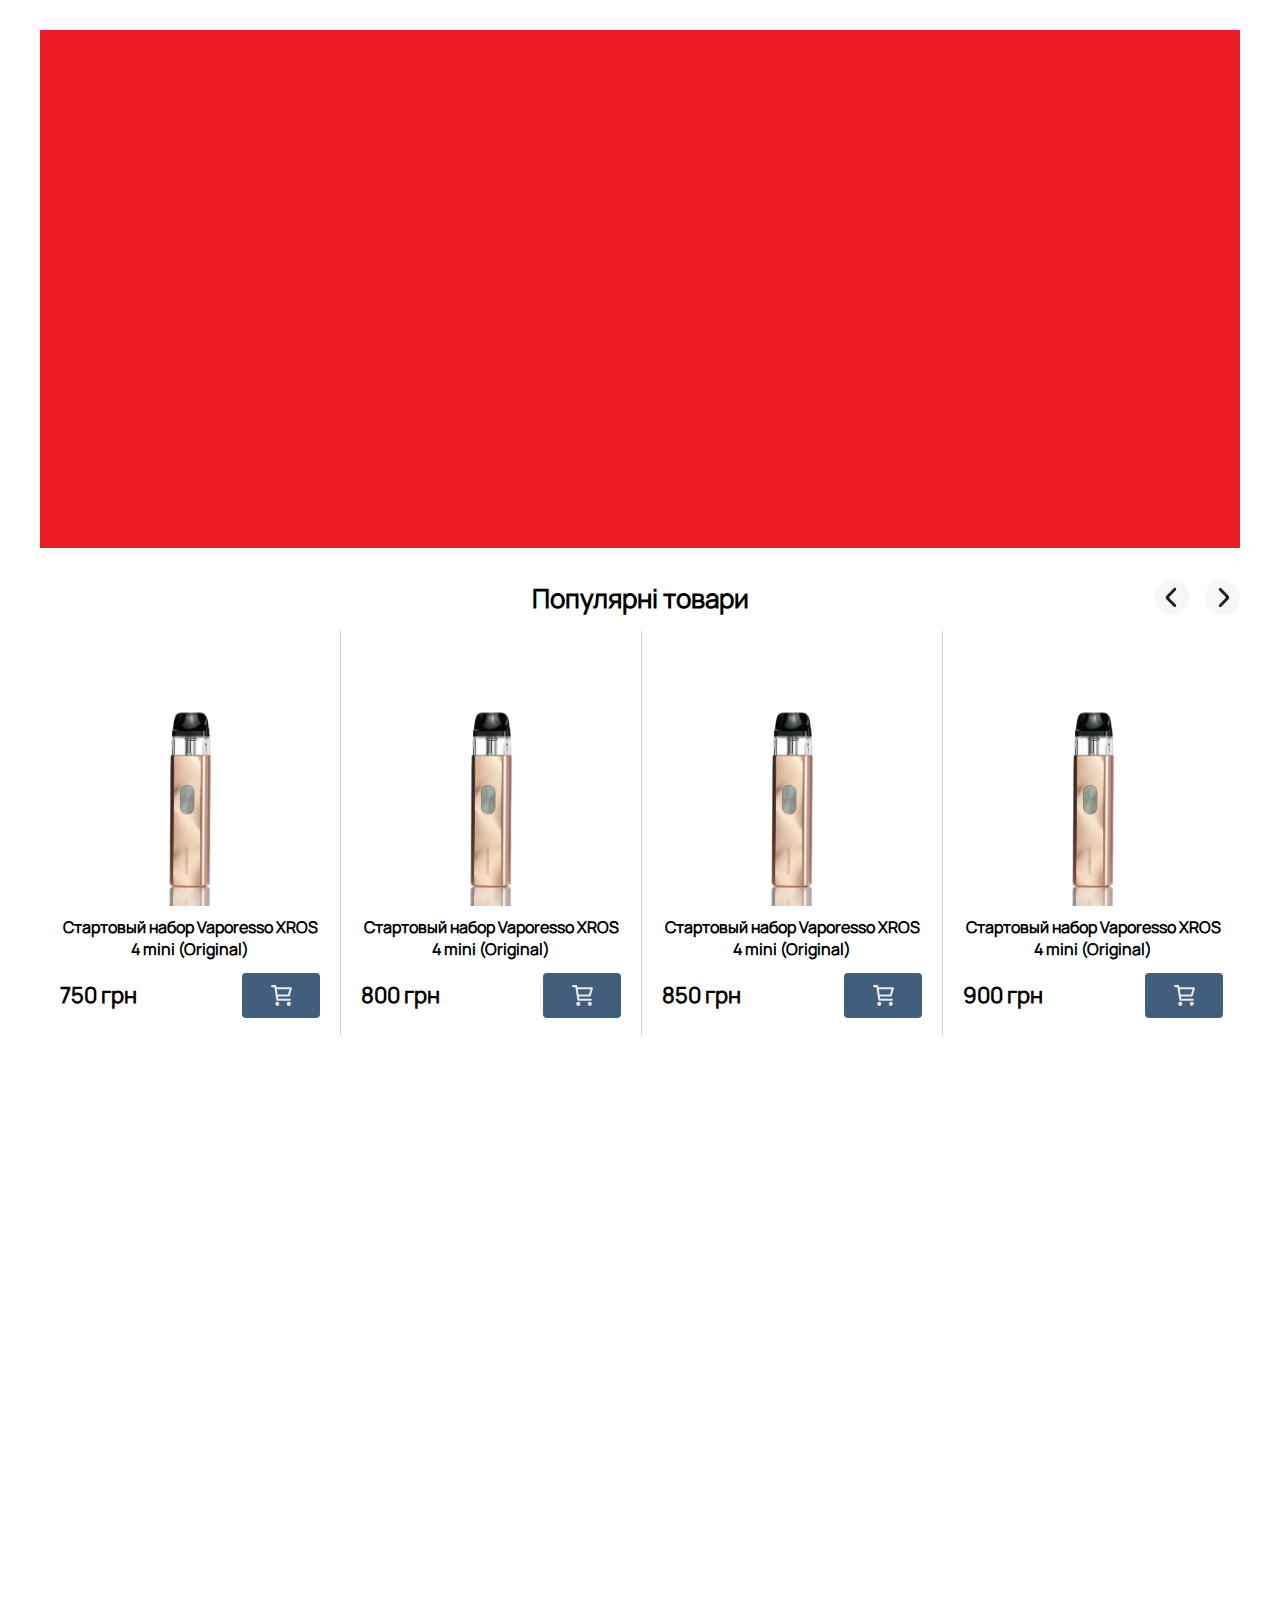
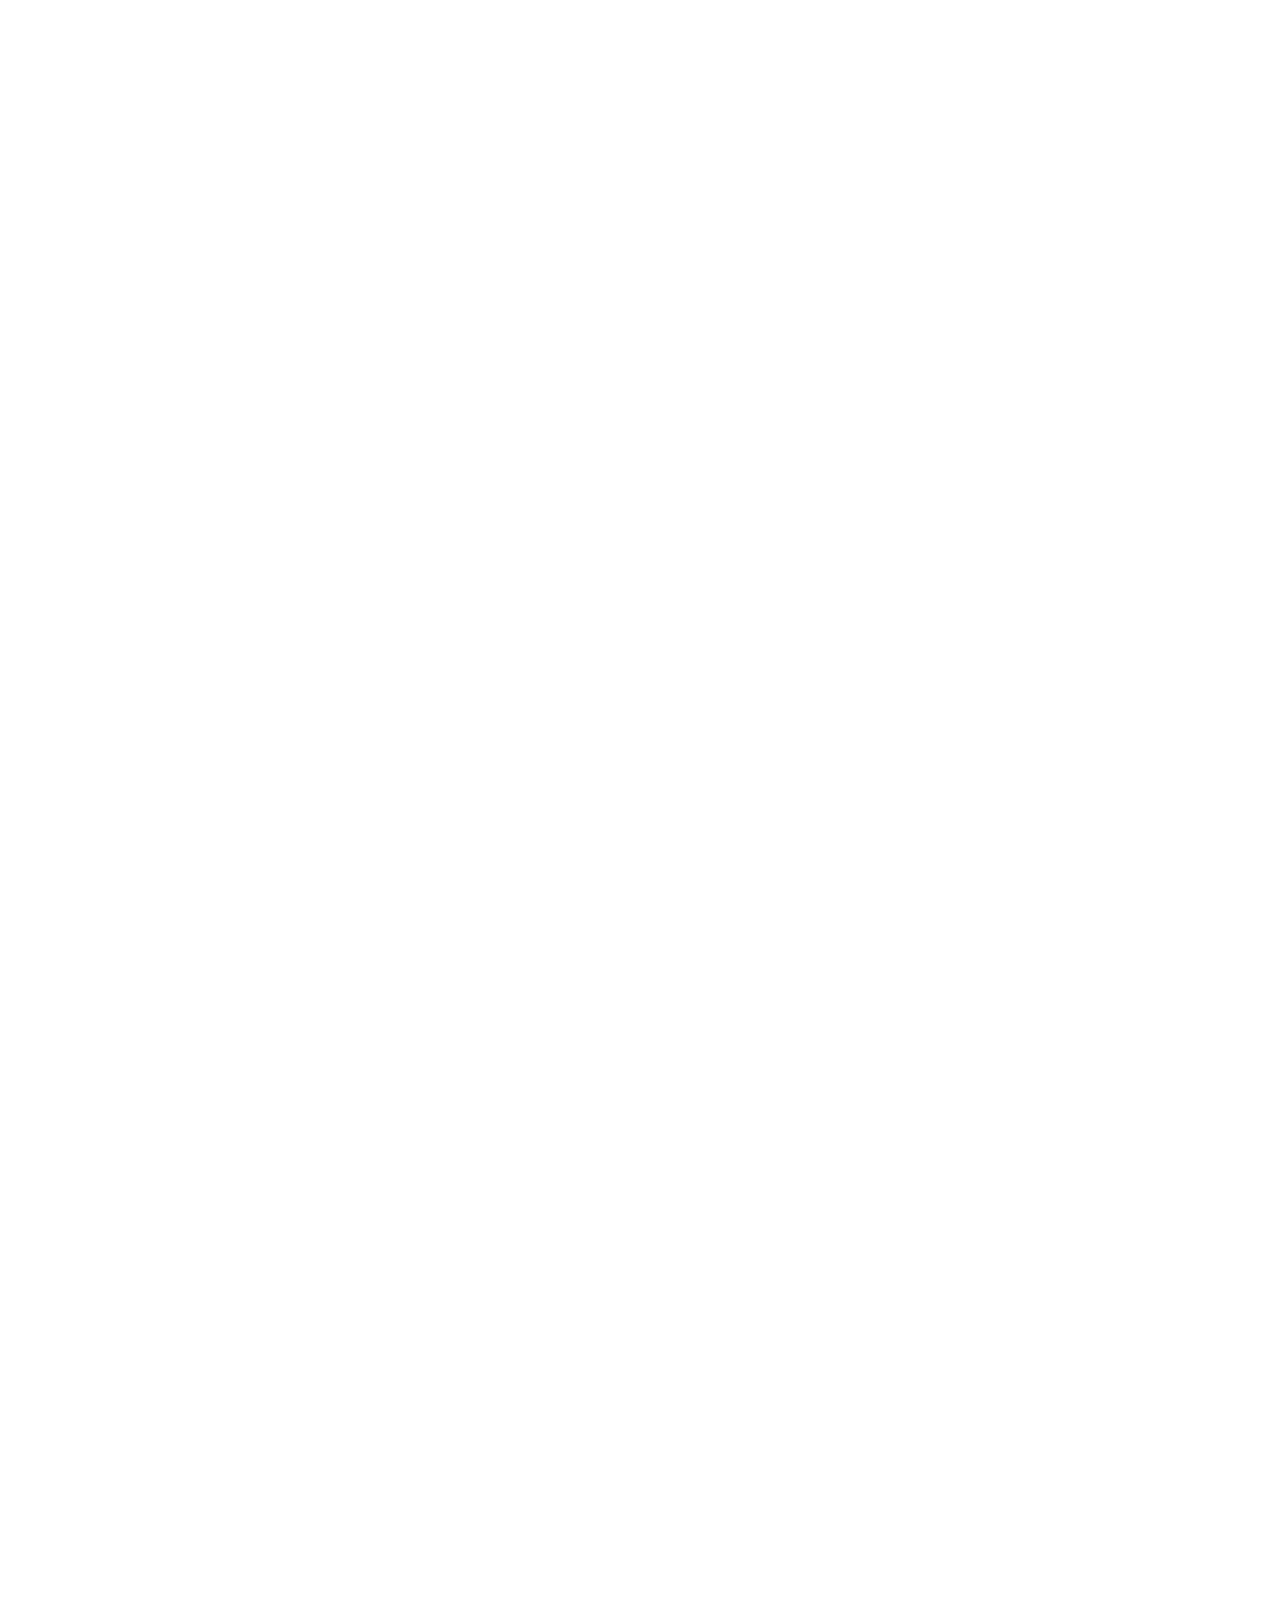
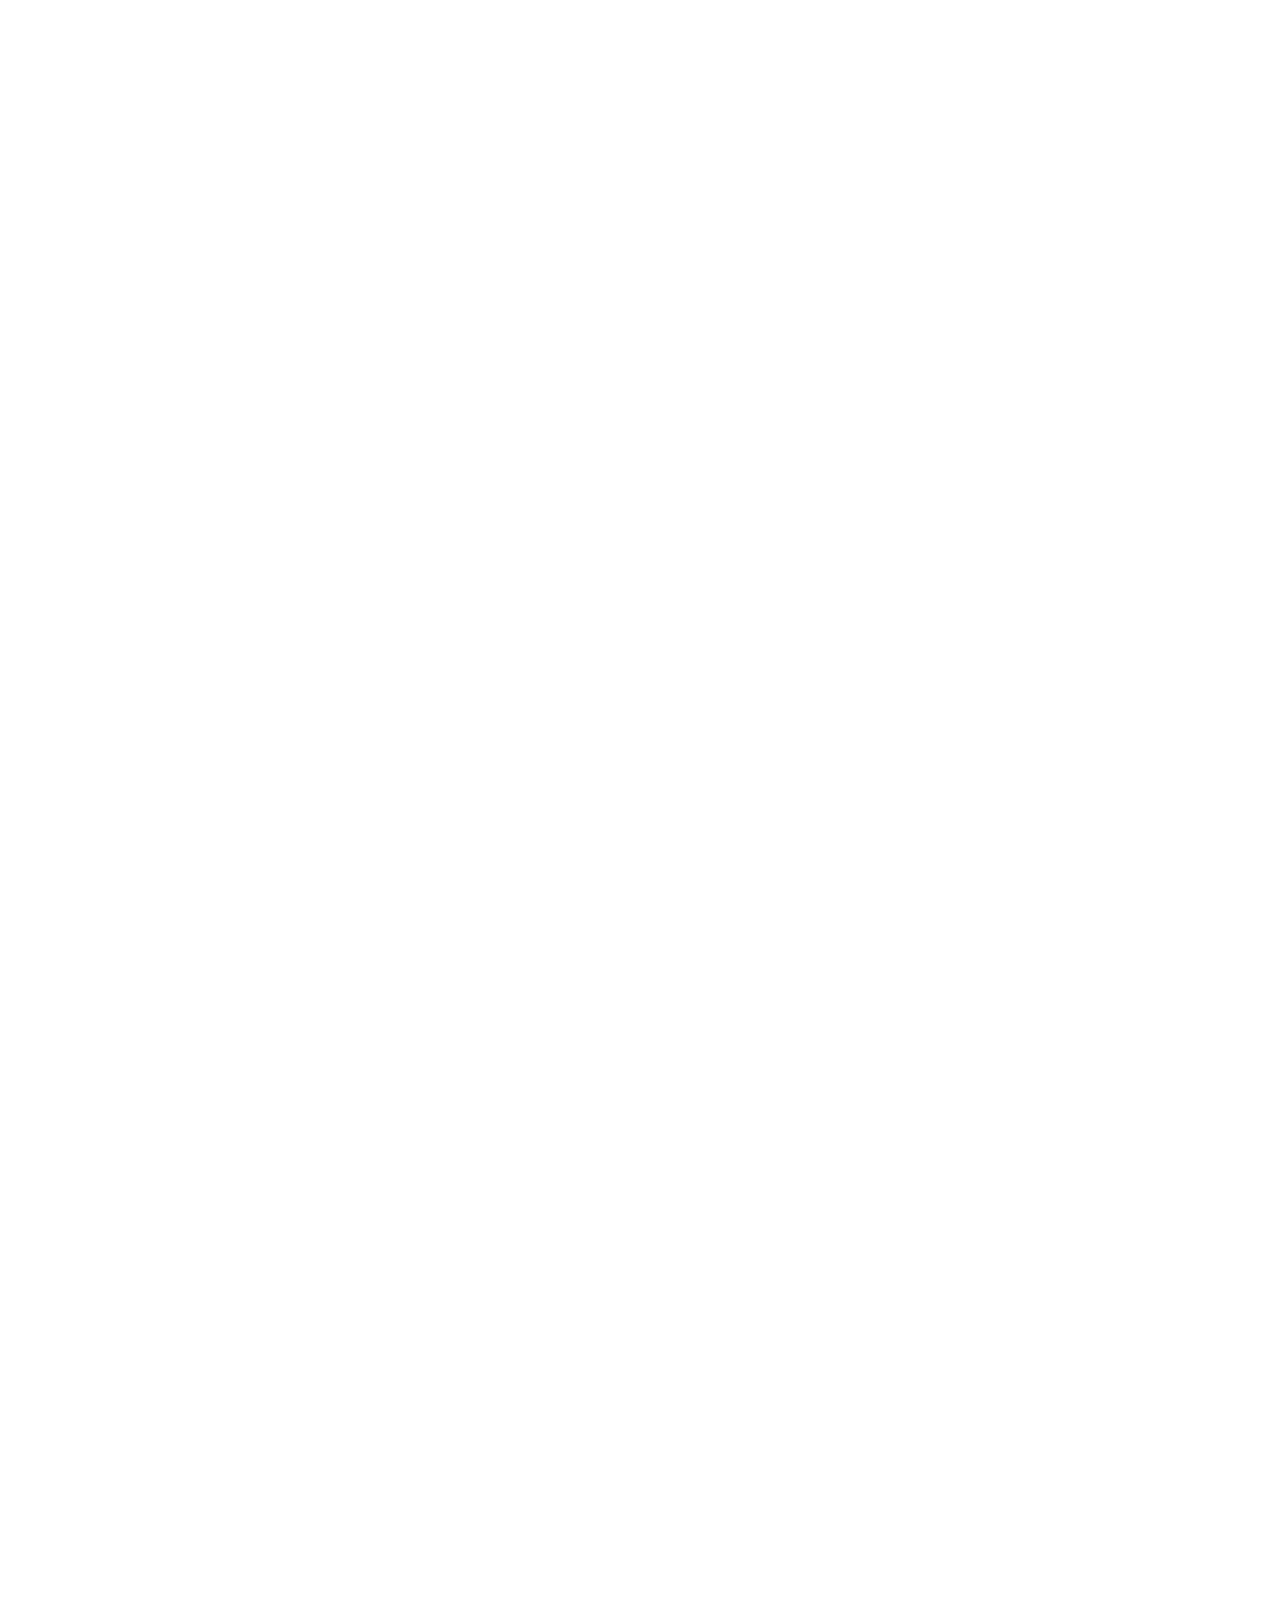
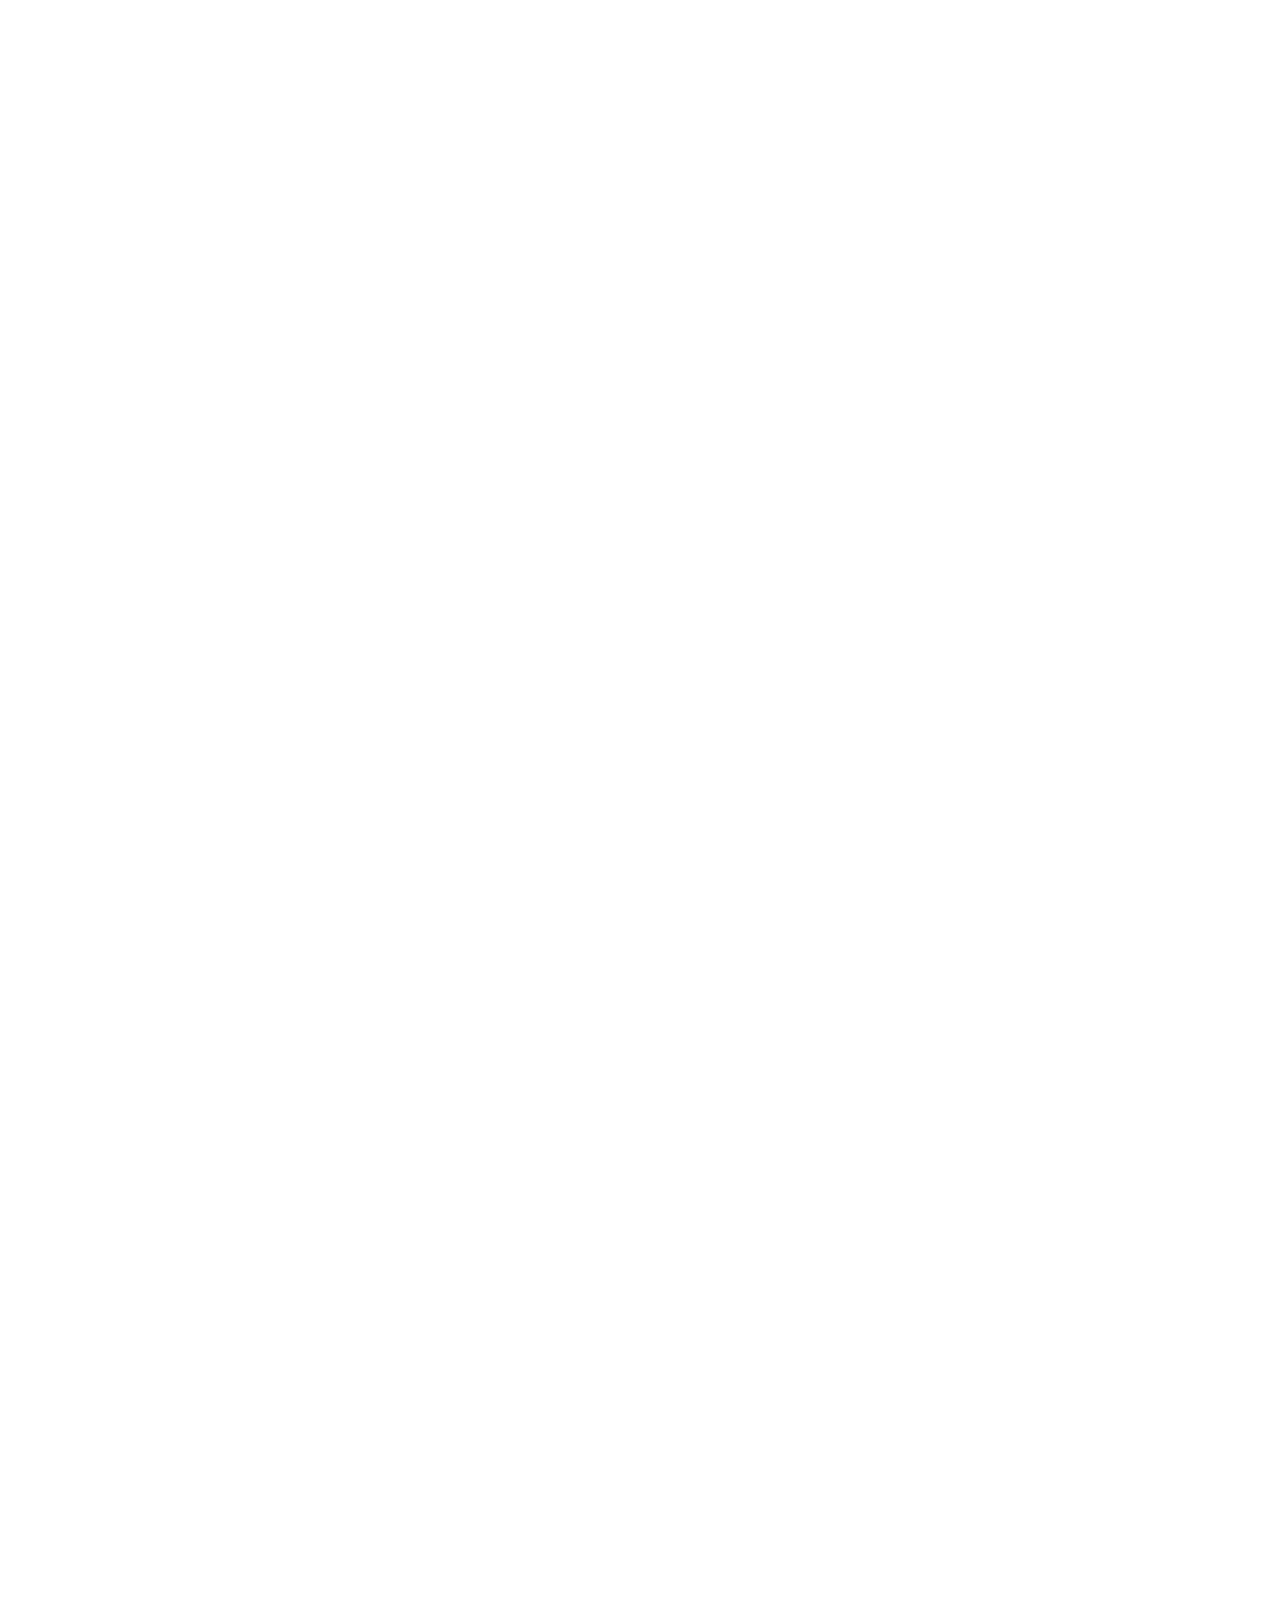
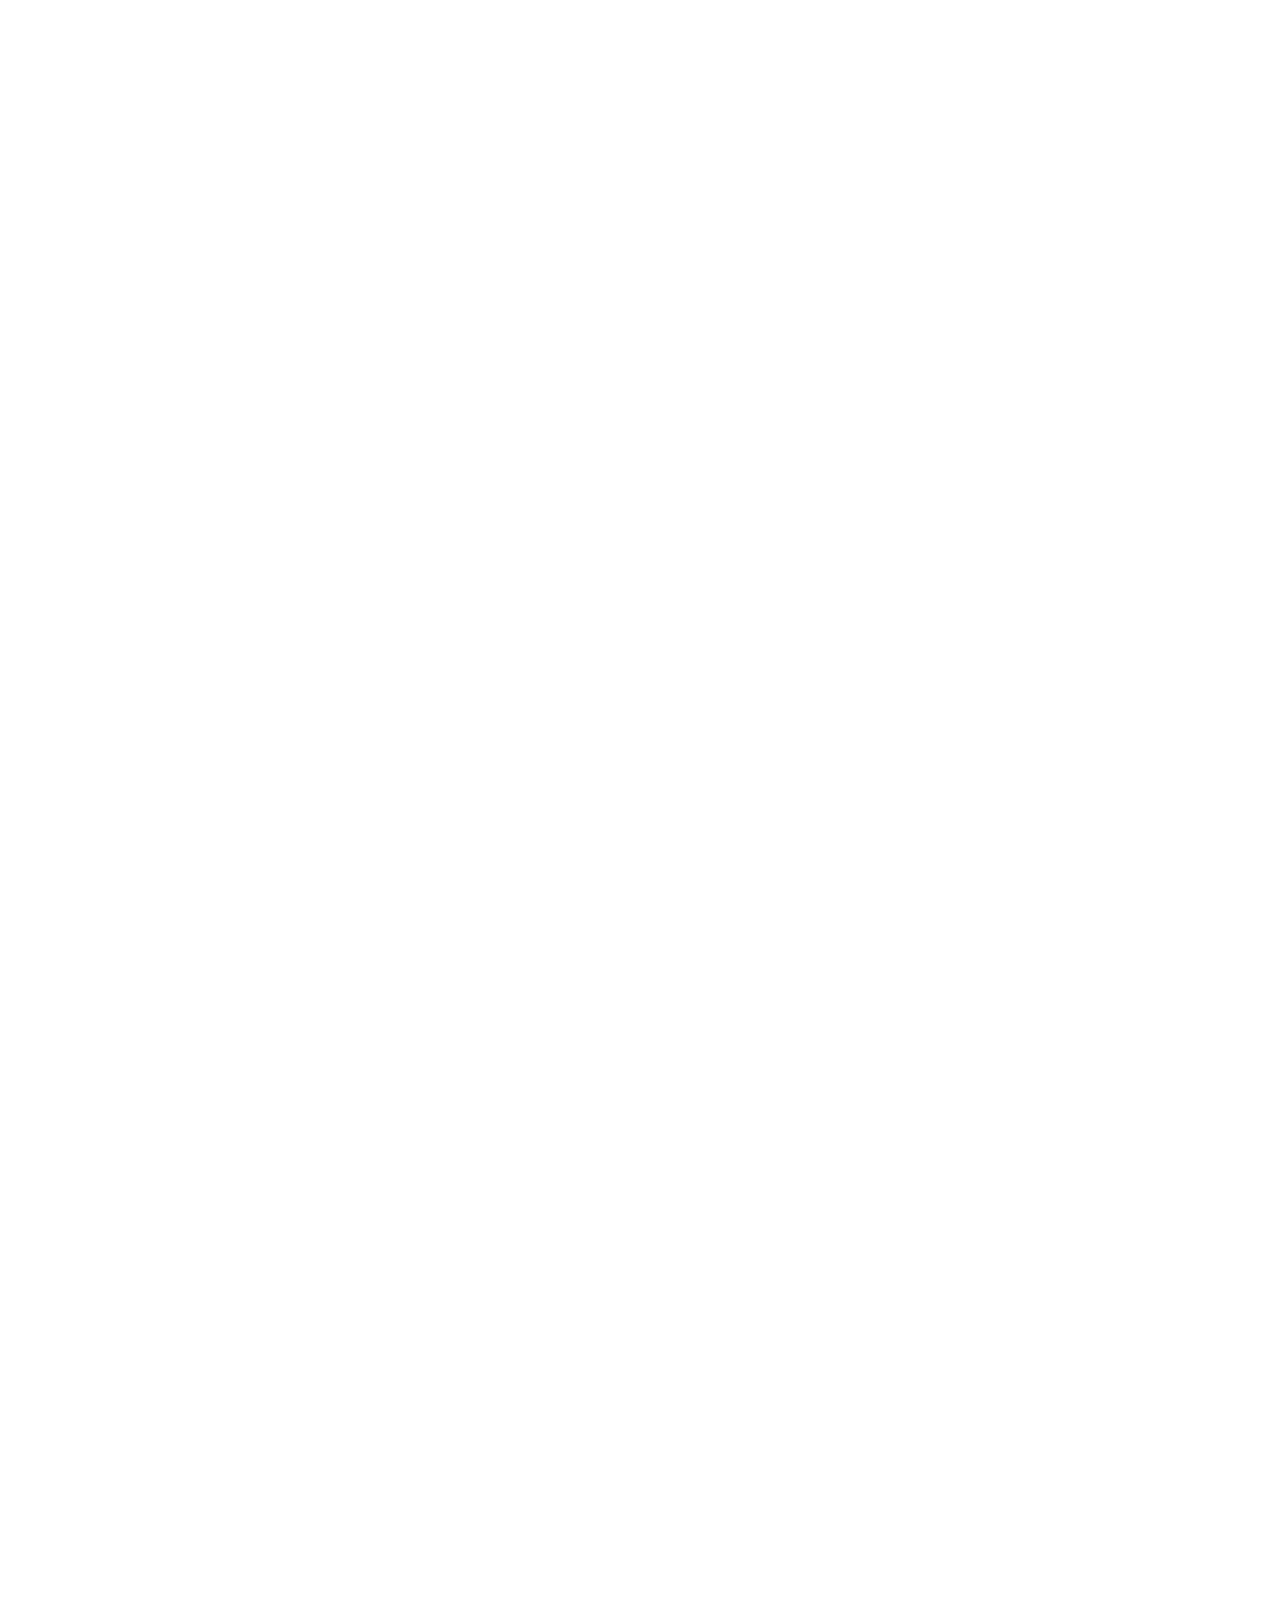
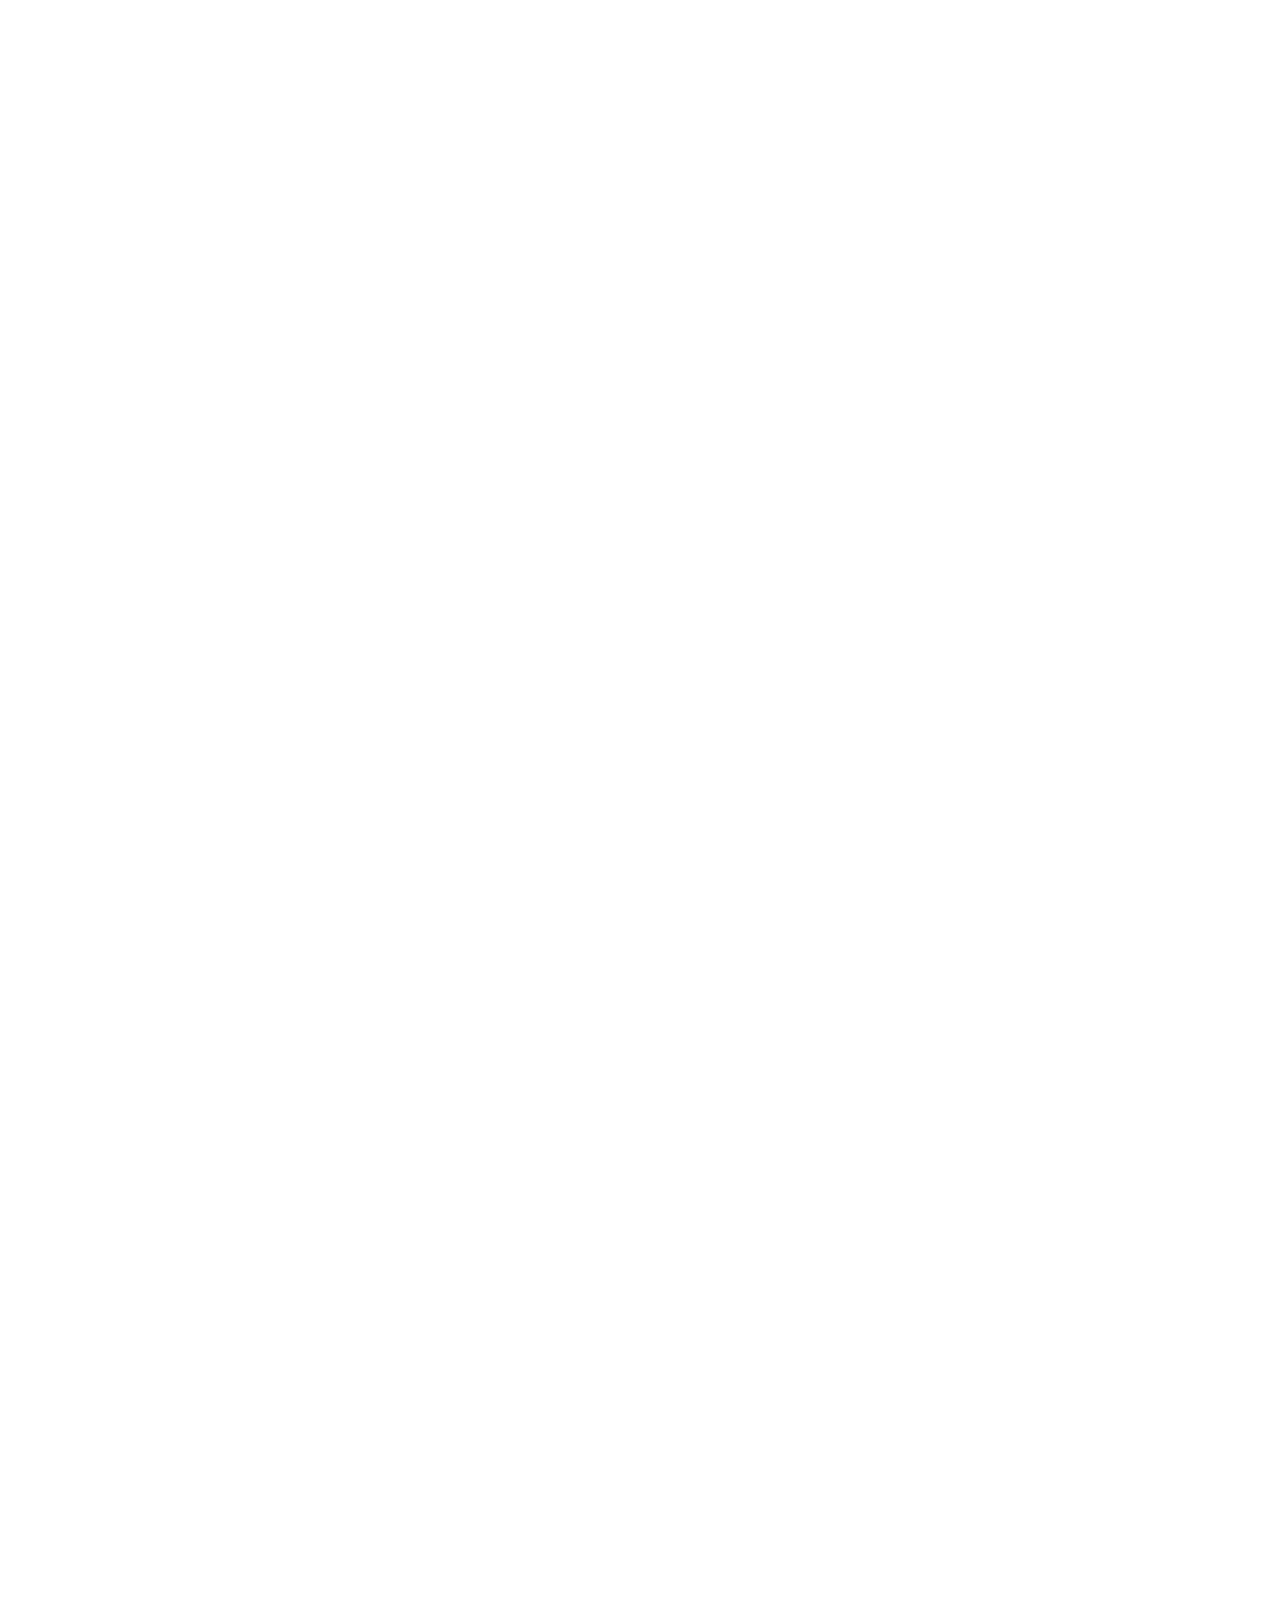
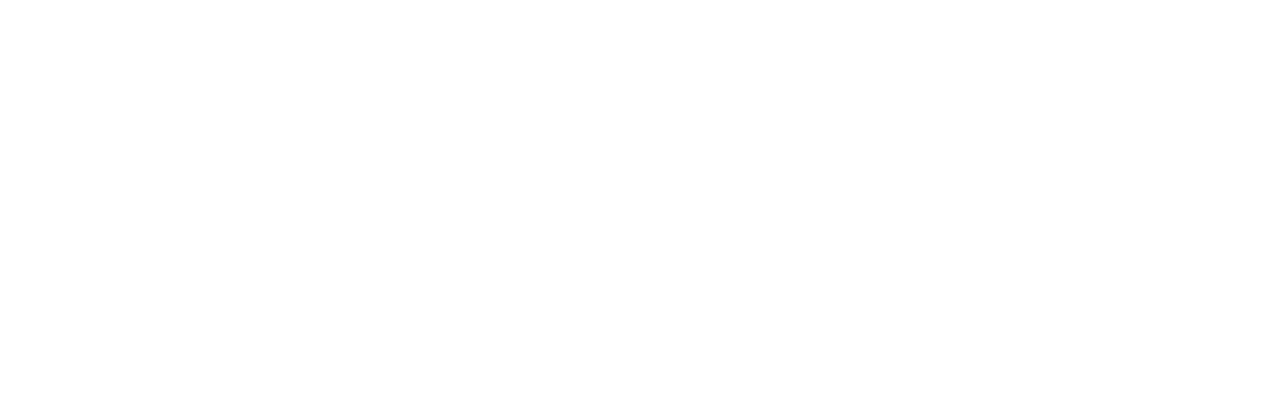
==== commit 5f9f2e7e: "123" ====
--- a/index.html
+++ b/index.html
@@ -7,10 +7,19 @@
     <link rel="stylesheet" href="style.css">
 </head>
 <body>
-    <section class="main">
+    <section class="landing-main">
         <section class="carousel">
             <div class="carousel-arrow-left"></div>
             <div class="carousel-arrow-right"></div>
+        </section>
+
+        <section class="landing-offers">
+            <div class="flexbox">
+                <div class="offers-arrow-left"></div>
+                <div class="offers-arrow-right"></div>
+            </div>
+            <h1>Популярні товари</h1>
+            <div class="offers-carousel"></div>
         </section>
     </section>
 </body>
--- a/style.css
+++ b/style.css
@@ -1,15 +1,59 @@
+@font-face{
+  font-family: regular;
+  src: url(fonts/Manrope-Regular.ttf);
+}
+@font-face{
+  font-family: logo;
+  src: url(fonts/ChailceNogginRegular-2OXoW.ttf);
+}
+
+*{
+  appearance: none !important;
+  -webkit-appearance: none !important;
+  -moz-appearance: none !important;
+}
 body{
+  margin: 0;
+  padding: 0;
+  display: flex;
+  flex-direction: column;
+  font-family: regular;
+  overflow-x: hidden;
+  background: #ffffff;
+  min-height: 10000px;
+}
+h1, h2, h3, h4, h5, h6{
   padding: 0;
   margin: 0;
 }
-.main{
-  width: 88vw;
-  margin: auto;
-}
+.flexbox{
+  display: flex;
+}
+.flexbox-wrap{
+  display: flex;
+  flex-wrap: wrap;
+}
+.flexbox-sp-btw{
+  display: flex;
+  justify-content: space-between;
+}
+
+
+
+.landing-main{
+  width: 100%;
+  display: flex;
+  flex-direction: column;
+  gap: 30px;
+  align-items: center;
+}
+
+
+
 .carousel{
   width: 1200px !important;
   height: 520px !important;
-  margin: auto;
+  margin-top: 30px;
   overflow: hidden;
   display: flex;
   align-items: center;
@@ -31,6 +75,8 @@
   background-size: contain;
   background-repeat: no-repeat;
   background: url(img/arrow.svg);
+  opacity: 0;
+  transition: all .3s linear;
 }
 .carousel-arrow-left:hover, .carousel-arrow-right:hover{
   background: url(img/arrow-hover.svg);
@@ -45,3 +91,155 @@
   right: 15px;
   transform: rotateY(180deg);
 }
+
+
+
+.landing-offers{
+  width: 1200px;
+  display: flex;
+  flex-direction: column;
+  flex-wrap: nowrap;
+  gap: 15px;
+  position: relative;
+}
+.landing-offers h1{
+  font-size: 26px;
+  margin: auto;
+}
+.offers-carousel{
+  width: 100%;
+  overflow: hidden;
+  display: flex;
+  align-items: center;
+  position: relative;
+}
+.offers-carousel-item{
+  width: calc(300px - 20px * 2);
+  height: calc(100% - 15px * 2);
+  padding: 15px;
+  padding-left: 20px;
+  padding-right: 20px;
+  display: flex;
+  flex-direction: column;
+  gap: 10px;
+  background: #ffffff;
+  border-right: 1px solid #d0d0d0;
+  transition: all 1s cubic-bezier(0.785, 0.135, 0.15, 0.86);
+}
+.offers-carousel-item h3{
+  font-size: 16px;
+  text-align: center;
+}
+.offers-carousel-item h2{
+  font-size: 22px;
+  text-align: right;
+  font-weight: 700;
+}
+.offers-carousel-item .flexbox-sp-btw{
+  height: 50px;
+  align-items: center;
+}
+.offers-carousel-item button{
+  width: 30%;
+  height: 90%;
+  background-color: #415f7c;
+  border-radius: .3em;
+  border: none;
+  outline: none;
+  display: flex;
+  justify-content: center;
+  align-items: center;
+}
+.offers-carousel-item button:hover{
+  background-color: #364f66;
+}
+.offers-carousel-item button img{
+  height: 25px;
+}
+.landing-offers .flexbox{
+  gap: 15px !important;
+  position: absolute;
+  top: 0;
+  right: 0;
+}
+.offers-arrow-left, .offers-arrow-right{
+  width: 35px;
+  height: 35px;
+  z-index: 1;
+  cursor: pointer;
+  background-size: contain;
+  background-repeat: no-repeat;
+  background: url(img/arrow.svg);
+  opacity: 1;
+  transition: all .3s linear;
+}
+.offers-arrow-right{
+  transform: rotate(180deg);
+}
+.offers-arrow-left:hover, .offers-arrow-right:hover{
+  background: url(img/arrow-hover.svg);
+}
+
+
+
+
+@media (max-width: 1250px) {
+  .carousel{
+    width: 900px !important;
+    height: 433px !important;
+  }
+  .landing-offers{
+    width: 900px !important;
+  }
+}
+@media (max-width: 951px) {
+  .carousel{
+    width: 800px !important;
+    height: 347px !important;
+  }
+  .landing-offers{
+    width: 90% !important;
+  }
+  .offers-carousel{
+    flex-wrap: wrap;
+    justify-content: center;
+  }
+  .offers-carousel-item{
+    width: calc(49% - 20px * 2);
+  }
+  .offers-arrow-left, .offers-arrow-right{
+    display: none;
+  }
+}
+@media (max-width: 700px) {
+  .carousel{
+    display: none !important;
+  }
+}
+@media (max-width: 601px) {
+  .landing-offers{
+    margin-top: 30px;
+    width: 50vw !important;
+    justify-content: center;
+  }
+  .offers-carousel-item{
+    width: calc(100% - 20px * 2);
+    border-top: 1px solid #d0d0d0;
+  }
+}
+@media (max-width: 511px) {
+  .landing-offers{
+    width: 70vw !important;
+  }
+  .offers-carousel-item{
+    width: calc(100% - 20px * 2);
+  }
+}
+@media (max-width: 371px) {
+  .landing-offers{
+    width: 90vw !important;
+  }
+  .offers-carousel-item{
+    width: calc(100% - 20px * 2);
+  }
+}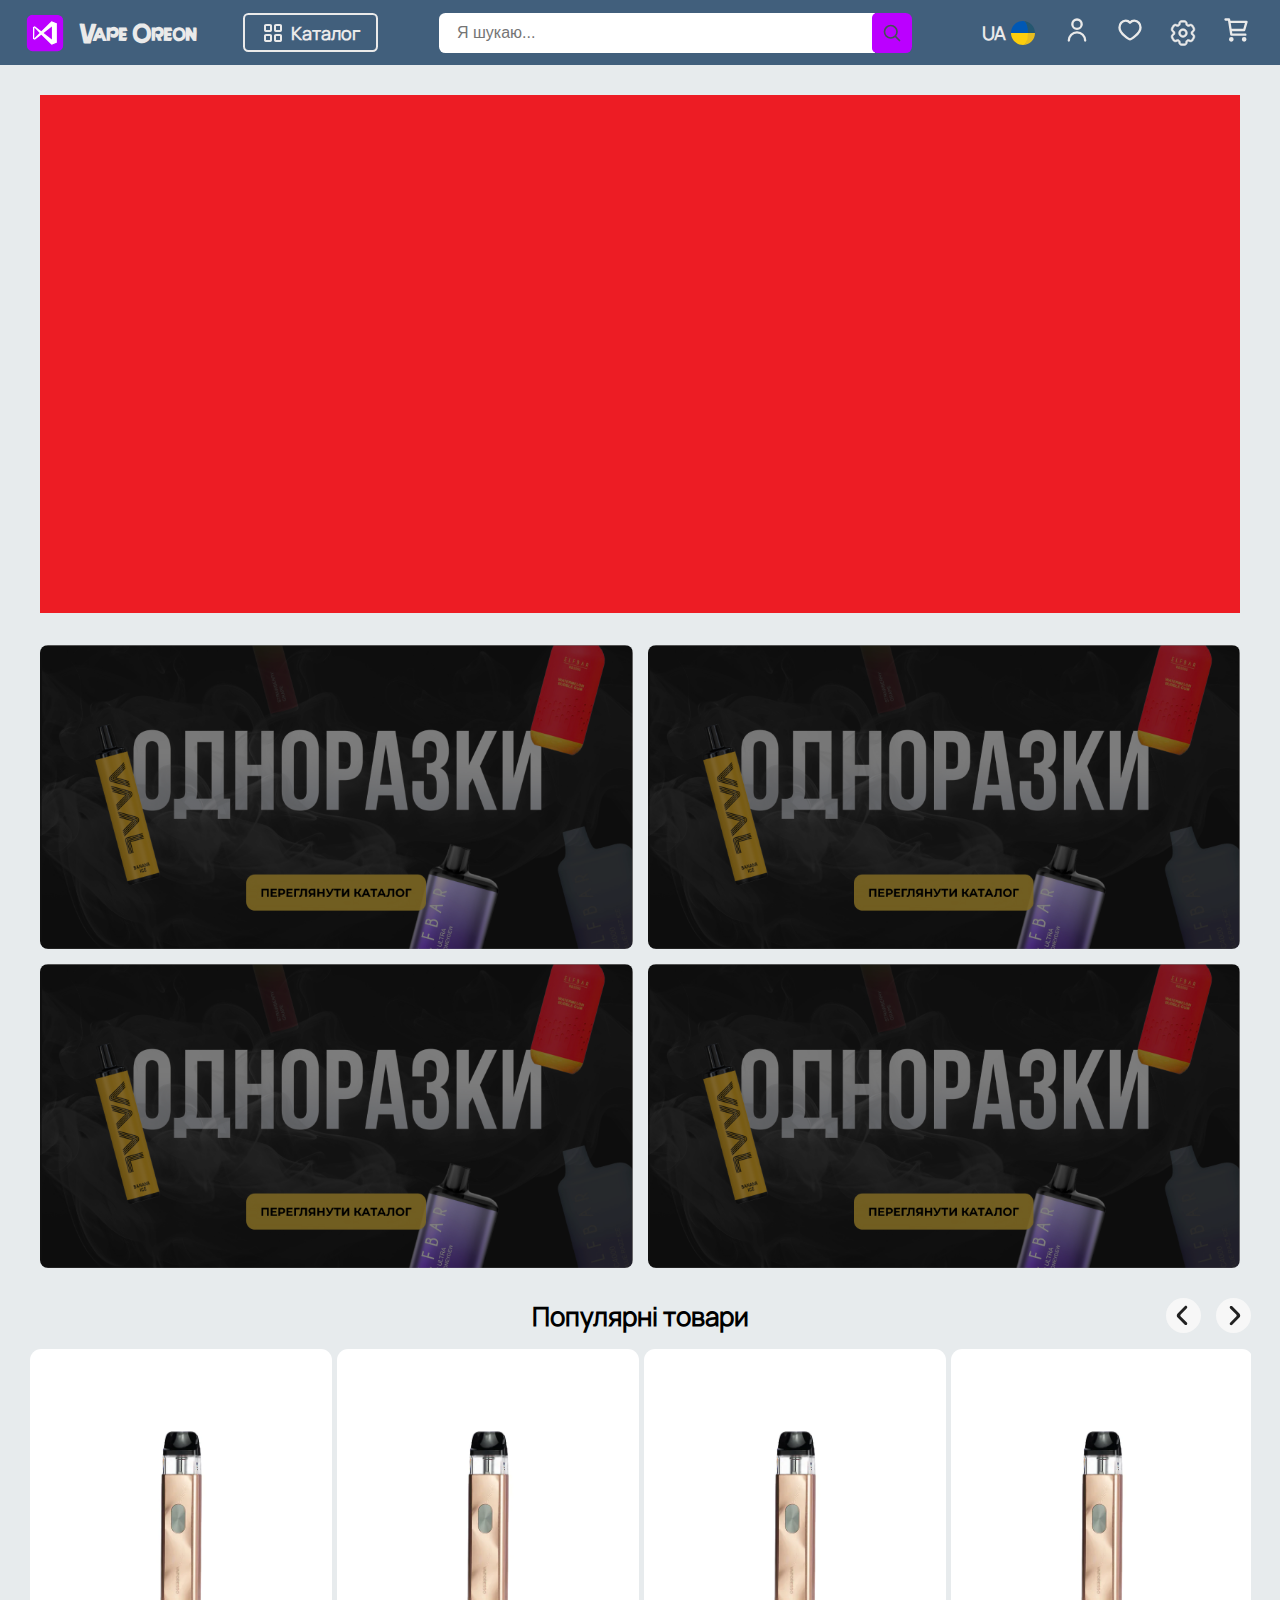
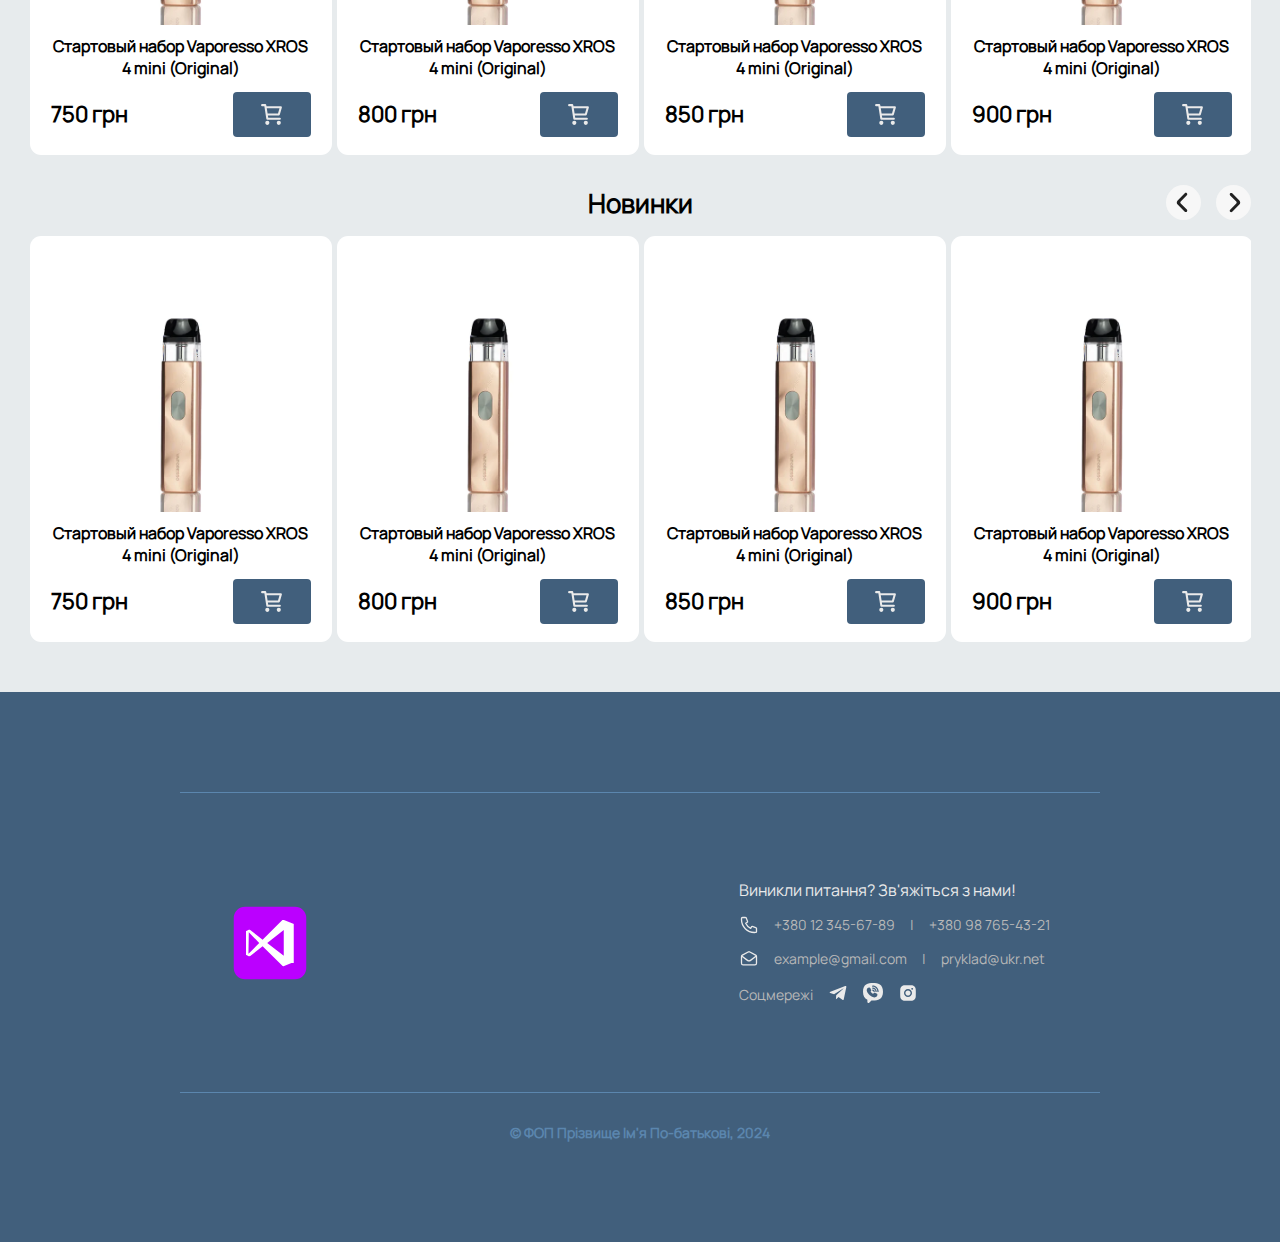
==== commit 0bdd43de: "Beta 1 (02.10.2024)" ====
--- a/index.html
+++ b/index.html
@@ -5,22 +5,162 @@
     <meta name="viewport" content="width=device-width, initial-scale=1.0">
     <title>Vape Oreon</title>
     <link rel="stylesheet" href="style.css">
+    <link rel="shortcut icon" href="img/logo.svg" type="image/x-icon">
 </head>
 <body>
+    <section class="header">
+        <div class="gap15">
+            <img src="img/logo.svg" alt="logo" class="logo">
+            <h1>Vape Oreon</h1>
+            <div id="catalog">
+                <img src="img/grid.svg">
+                <span>Каталог</span>
+            </div>
+        </div>
+        
+        <div class="search">
+            <img src="img/search.svg" alt="">
+            <input type="text" class="search-field" placeholder="Я шукаю...">
+            <div class="search-button">Search</div>
+        </div>
+        
+        <div class="gap15">
+            <div class="lang header-button">
+                <h3>UA</h3>
+                <img src="img/ukraine.svg" alt="" class="planet">
+            </div>
+            <a href=""><img src="img/user.svg" alt="" class="header-button" id="userbutton"></a>
+            <a href=""><img src="img/heart.svg" alt="" class="header-button" id="favoritebutton"></a>
+            <img src="img/settings.svg" alt="" class="header-button" id="settingsbutton">
+            <a href=""><img src="img/cart.svg" alt="" class="header-button" id="cartbutton"></a>
+        </div>
+    </section>
+
+    <section class="mobile-gui">
+        <a href="" class="mobile-gui-button">
+            <img src="img/menu.svg" alt="">
+            <span>Меню</span>
+        </a>
+
+        <div class="mobile-gui-button" id="catalog-mobile">
+            <img src="img/grid.svg" alt="">
+            <span>Каталог</span>
+        </div>
+        
+        <a href="" class="mobile-gui-button">
+            <img src="img/heart.svg" alt="">
+            <span>Обрані</span>
+        </a>
+        
+        <div class="mobile-gui-button" id="mobilesettingsbutton">
+            <img src="img/settings.svg" alt="">
+            <span>Налаштування</span>
+        </div>
+
+        <a href="" class="mobile-gui-button">
+            <img src="img/cart.svg" alt="">
+            <span>Кошик</span>
+        </a>
+    </section>
+
+    <section class="lang-select none">
+        <div class="language-links">
+            <img src="img/cross.svg" class="close-lang">
+            <h1>Оберіть мову</h1>
+            <div class="flexbox">
+                <a href="" class="langlink">
+                    <span>UA</span>
+                    <img src="img/ukraine.svg">
+                </a>
+
+                <a href="" class="langlink">
+                    <span>EN</span>
+                    <img src="img/united-kingdom.svg">
+                </a>
+
+                <a href="https://www.youtube.com/watch?v=dQw4w9WgXcQ" class="langlink">
+                    <span>RU</span>
+                    <img src="img/russia.svg">
+                </a>
+            </div>
+        </div>
+    </section>
+
+    <section class="catalog">
+        <img src="img/cross.svg" class="close-catalog">
+        <h1>Каталог</h1>
+    </section>
+
+    <section class="settings">
+        <img src="img/cross.svg" class="close-settings">
+        <h1>Налаштування</h1>
+    </section>
+
     <section class="landing-main">
         <section class="carousel">
             <div class="carousel-arrow-left"></div>
             <div class="carousel-arrow-right"></div>
         </section>
 
+        <section class="landing-categories">
+            <div class="categories-grid">
+                
+            </div>
+            
+        </section>
+
         <section class="landing-offers">
             <div class="flexbox">
-                <div class="offers-arrow-left"></div>
-                <div class="offers-arrow-right"></div>
+                <div class="arrows offers-arrow-left"></div>
+                <div class="arrows offers-arrow-right"></div>
             </div>
             <h1>Популярні товари</h1>
             <div class="offers-carousel"></div>
         </section>
+
+        <section class="landing-news">
+            <div class="flexbox">
+                <div class="arrows news-arrow-left"></div>
+                <div class="arrows news-arrow-right"></div>
+            </div>
+            <h1>Новинки</h1>
+            <div class="news-carousel"></div>
+        </section>
+    </section>
+
+    <section class="footer">
+        <div class="footer-divider"></div>
+
+        <div class="footer-container">
+            <img src="img/logo.svg" alt="" class="footer-logo">
+            <div class="footer-contacts">
+                <p>
+                    <span class="footer-label">Виникли питання? Зв'яжіться з нами!</span>
+                </p>
+                <p>
+                    <img src="img/phone.svg" alt="" class="footer-contact-image">
+                    <span>+380 12 345-67-89</span>
+                    |
+                    <span>+380 98 765-43-21</span>
+                </p>
+                <p>
+                    <img src="img/email.svg" alt="" class="footer-contact-image">
+                    <span>example@gmail.com</span>
+                    |
+                    <span>pryklad@ukr.net</span>
+
+                </p>
+                <p>
+                    <span>Соцмережі</span>
+                    <a href=""><img src="img/telegram.svg" alt="" class="footer-contact-image"></a>
+                    <a href=""><img src="img/viber.svg" alt="" class="footer-contact-image"></a>
+                    <a href=""><img src="img/instagram.svg" alt="" class="footer-contact-image"></a>
+                </p>
+            </div>
+        </div>
+
+        <div class="footer-divider"></div>
+        <span class="copyright">© ФОП Прізвище Ім'я По-батькові, 2024</span>
     </section>
 </body>
 <script src="script.js"></script>
--- a/style.css
+++ b/style.css
@@ -8,9 +8,9 @@
 }
 
 *{
-  appearance: none !important;
-  -webkit-appearance: none !important;
-  -moz-appearance: none !important;
+  appearance: none;
+  -webkit-appearance: none;
+  -moz-appearance: none;
 }
 body{
   margin: 0;
@@ -19,8 +19,7 @@
   flex-direction: column;
   font-family: regular;
   overflow-x: hidden;
-  background: #ffffff;
-  min-height: 10000px;
+  background: #e7ebed;
 }
 h1, h2, h3, h4, h5, h6{
   padding: 0;
@@ -39,6 +38,314 @@
 }
 
 
+.header{
+  background: #415f7c;
+  height: 65px;
+  padding-left: 25px;
+  padding-right: 25px;
+  display: flex;
+  justify-content: space-between;
+  align-items: center;
+  font-family: regular;
+  user-select: none;
+  -webkit-user-select: none;
+  -moz-user-select: none;
+}
+.header div{
+  display: flex;
+  align-items: center;
+}
+.gap15{
+  gap: 15px;
+}
+.header .logo{
+  width: 40px;
+}
+.header h1{
+  font-size: 20px;
+  color: #EAEAEA;
+  font-family: logo;
+}
+.header #catalog{
+  outline: none;
+  border: 2px solid #EAEAEA;
+  background: transparent;
+  color: #EAEAEA;
+  height: 15px;
+  padding: 10px;
+  margin-left: 30px;
+  padding-left: 16px;
+  padding-right: 16px;
+  border-radius: .3em;
+  font-size: 18px;
+  font-weight: bold;
+  display: flex;
+  align-items: center;
+  gap: 6px;
+}
+.header #catalog:hover{
+  background: #EAEAEA;
+  color: #415F7C;
+  cursor: pointer;
+}
+.header #catalog:hover > img{
+  content: url(img/grid-hover.svg);
+}
+.header #catalog > img{
+  height: 24px;
+  }
+.header-button{
+  width: 28px;
+  height: 28px;
+  padding: 5px;
+  border-radius: .3em;
+  cursor: pointer;
+}
+.header-button:hover{
+  background: #375068;
+}
+.lang{
+  width: 60px;
+  position: relative;
+  display: flex;
+  align-items: center;
+  justify-content: center;
+  gap: 5px;
+}
+.lang h3{
+  color: #eaeaea;
+}
+.lang .planet{
+  width: 24px;
+}
+.search{
+  gap: 0;
+  position: relative;
+}
+.search img{
+  width: 15px;
+  height: 15px;
+  position: absolute;
+  left: 10px;
+  pointer-events: none;
+}
+.search-field{
+  width: 600px;
+  height: 20px;
+  padding: 10px;
+  padding-left: 35px;
+  padding-right: 18px;
+  border: none;
+  border-top-left-radius: .4em;
+  border-bottom-left-radius: .4em;
+  color: #252525;
+  font-size: 16px;
+}
+.search-field:focus{
+  outline: none;
+  color: #000000;
+}
+.search-button{
+  height: 25px;
+  margin-left: -3px;
+  padding: 7px;
+  padding-left: 20px;
+  padding-right: 20px;
+  border: none;
+  color: #ffffff;
+  font-size: 16px;
+  font-weight: 700;
+  border-radius: .4em;
+  border-top-left-radius: .3em;
+  border-bottom-left-radius: .3em;
+  background: #BB00FF;
+  cursor: pointer;
+}
+.search-button:hover{
+  background: #a800e5;
+}
+.search-button img{
+  height: 100%;
+}
+
+
+.mobile-gui{
+  background: #415f7c;
+  width: calc(100% - 100px);
+  height: 75px;
+  padding-left: 50px;
+  padding-right: 50px;
+  display: none;
+  justify-content: space-between;
+  align-items: center;
+  font-family: regular;
+  user-select: none;
+  -webkit-user-select: none;
+  -moz-user-select: none;
+  position: fixed;
+  bottom: 0;
+  z-index: 500;
+
+}
+.mobile-gui-button{
+  width: 28px;
+  height: 28px;
+  padding: 5px;
+  border-radius: .3em;
+  cursor: pointer;
+  display: flex;
+  flex-direction: column;
+  justify-content: center;
+  align-items: center;
+  text-decoration: none !important;
+}
+.mobile-gui-button img{
+  height: 30px;
+}
+.mobile-gui-button span{
+  color: #eaeaea;
+}
+
+
+
+.catalog{
+  width: calc(100vw - 60px);
+  height: calc(100vh - 60px);
+  background: #375068;
+  border-bottom-left-radius: 1em !important;
+  border-bottom-right-radius: 1em !important;
+  padding: 30px;
+  padding-bottom: 50px;
+  position: fixed;
+  top: -110%;
+  left: 0;
+  transition: all .7s;
+  display: flex;
+  flex-direction: column;
+  color: #EAEAEA;
+  z-index: 500;
+}
+.catalog-active{
+  top: 0;
+}
+.close-catalog{
+  width: 30px;
+  padding: 5px;
+  position: absolute;
+  top: 25px;
+  right: 25px;
+  border-radius: .4em;
+}
+.close-catalog:hover{
+  background: #30465a;
+}
+.catalog h1{
+  text-align: center;
+}
+
+
+
+.lang-select{
+  width: 100vw;
+  height: 100vh;
+  background: #101010ad;
+  backdrop-filter: blur(4px) !important;
+  position: absolute;
+  top: 0;
+  bottom: 0;
+  display: flex;
+  align-items: center;
+  justify-content: center;
+  color: #EAEAEA;
+  z-index: 500;
+}
+.language-links{
+  width: calc(400px - 30px);
+  height: calc(180px - 30px);
+  background: #253747;
+  border-radius: .4em;
+  padding: 15px;
+  position: relative;
+  display: flex;
+  flex-direction: column;
+  gap: 40px;
+}
+.close-lang{
+  width: 30px;
+  padding: 5px;
+  position: absolute;
+  top: 15px;
+  right: 15px;
+  border-radius: .4em;
+}
+.close-lang:hover{
+  background: #1d2a36;
+}
+.lang-select h1{
+  margin-left: 15px;
+}
+.langlink{
+  padding: 8px;
+  font-size: 30px;
+  background: #19232d;
+  border-radius: .3em;
+  display: flex;
+  justify-content: center;
+  align-items: center;
+  color: #EAEAEA;
+  text-decoration: none !important;;
+  gap: 5px;
+}
+.langlink:hover{
+  background: #1d1d1d;
+}
+.language-links .flexbox{
+  justify-content: center;
+  gap: 25px;
+}
+.langlink img{
+  width: 32px;
+}
+
+
+
+
+.settings{
+  width: calc(100vw - 60px);
+  height: calc(100vh - 60px);
+  background: #375068;
+  border-bottom-left-radius: 1em !important;
+  border-bottom-right-radius: 1em !important;
+  padding: 30px;
+  padding-bottom: 50px;
+  position: fixed;
+  top: -110%;
+  left: 0;
+  transition: all .7s;
+  display: flex;
+  flex-direction: column;
+  color: #EAEAEA;
+  z-index: 500
+}
+.settings-active{
+  top: 0;
+}
+.close-settings{
+  width: 30px;
+  padding: 5px;
+  position: absolute;
+  top: 25px;
+  right: 25px;
+  border-radius: .4em;
+}
+.close-settings:hover{
+  background: #30465a;
+}
+.settings h1{
+  text-align: center;
+}
+
+
 
 .landing-main{
   width: 100%;
@@ -48,11 +355,10 @@
   align-items: center;
 }
 
-
-
 .carousel{
-  width: 1200px !important;
-  height: 520px !important;
+  width: 1200px;
+  height: 520px;
+  margin: auto;
   margin-top: 30px;
   overflow: hidden;
   display: flex;
@@ -60,7 +366,7 @@
   position: relative;
 }
 .carousel a{
-  cursor: default !important;
+  cursor: default;
   transition: all 1s cubic-bezier(0.785, 0.135, 0.15, 0.86);
 }
 .carousel img{
@@ -71,11 +377,11 @@
   height: 35px;
   z-index: 1;
   cursor: pointer;
-  position: absolute;
   background-size: contain;
   background-repeat: no-repeat;
   background: url(img/arrow.svg);
   opacity: 0;
+  position: absolute;
   transition: all .3s linear;
 }
 .carousel-arrow-left:hover, .carousel-arrow-right:hover{
@@ -83,8 +389,7 @@
 }
 .carousel-arrow-left{
   top: calc((100% - 50px) / 2);
-  left: 15px;
-  
+  left: 15px;  
 }
 .carousel-arrow-right{
   top: calc((100% - 50px) / 2);
@@ -94,26 +399,59 @@
 
 
 
-.landing-offers{
+.landing-categories{
   width: 1200px;
+}
+.categories-grid{
+  display: flex;
+  flex-wrap: wrap;
+  flex-direction: row;
+  gap: 15px;
+}
+.category-item{
+  width: calc(50% - (15px / 2));
+  border-radius: .5em;
+  overflow: hidden;
+}
+.category-item img{
+  width: 100%;
+  height: 100%;
+  filter: brightness(0.5);
+  transition: all .7s cubic-bezier(0.785, 0.135, 0.15, 0.86);
+}
+.category-item:hover img{
+  cursor: pointer;
+  transform: scale(1.08);
+  filter: brightness(1);
+}
+
+
+
+.landing-offers,
+.landing-news{
+  width: 1221px;
   display: flex;
   flex-direction: column;
   flex-wrap: nowrap;
   gap: 15px;
   position: relative;
 }
-.landing-offers h1{
+.landing-offers h1,
+.landing-news h1{
   font-size: 26px;
   margin: auto;
 }
-.offers-carousel{
+.offers-carousel,
+.news-carousel{
   width: 100%;
   overflow: hidden;
   display: flex;
+  gap: 5px;
   align-items: center;
   position: relative;
 }
-.offers-carousel-item{
+.offers-carousel-item,
+.news-carousel-item{
   width: calc(300px - 20px * 2);
   height: calc(100% - 15px * 2);
   padding: 15px;
@@ -123,23 +461,33 @@
   flex-direction: column;
   gap: 10px;
   background: #ffffff;
-  border-right: 1px solid #d0d0d0;
-  transition: all 1s cubic-bezier(0.785, 0.135, 0.15, 0.86);
-}
-.offers-carousel-item h3{
+  border: 1px solid transparent;
+  border-radius: .7em;
+  transition: all .3s linear;
+  cursor: pointer;
+}
+.offers-carousel-item:hover,
+.news-carousel-item:hover{
+  border: 1px solid #9dc8ef;
+}
+.offers-carousel-item h3,
+.news-carousel-item h3{
   font-size: 16px;
   text-align: center;
 }
-.offers-carousel-item h2{
+.offers-carousel-item h2,
+.news-carousel-item h2{
   font-size: 22px;
   text-align: right;
   font-weight: 700;
 }
-.offers-carousel-item .flexbox-sp-btw{
+.offers-carousel-item .flexbox-sp-btw,
+.news-carousel-item .flexbox-sp-btw{
   height: 50px;
   align-items: center;
 }
-.offers-carousel-item button{
+.offers-carousel-item button,
+.news-carousel-item button{
   width: 30%;
   height: 90%;
   background-color: #415f7c;
@@ -150,19 +498,23 @@
   justify-content: center;
   align-items: center;
 }
-.offers-carousel-item button:hover{
+.offers-carousel-item button:hover,
+.news-carousel-item button:hover{
   background-color: #364f66;
 }
-.offers-carousel-item button img{
+.offers-carousel-item button img,
+.news-carousel-item button img{
   height: 25px;
 }
-.landing-offers .flexbox{
-  gap: 15px !important;
+.landing-offers .flexbox,
+.landing-news .flexbox{
+  gap: 15px;
   position: absolute;
   top: 0;
   right: 0;
 }
-.offers-arrow-left, .offers-arrow-right{
+.offers-arrow-left, .offers-arrow-right,
+.news-arrow-left, .news-arrow-right{
   width: 35px;
   height: 35px;
   z-index: 1;
@@ -173,73 +525,364 @@
   opacity: 1;
   transition: all .3s linear;
 }
-.offers-arrow-right{
+.offers-arrow-right, 
+.news-arrow-right{
   transform: rotate(180deg);
 }
-.offers-arrow-left:hover, .offers-arrow-right:hover{
+.offers-arrow-left:hover, .offers-arrow-right:hover,
+.news-arrow-left:hover, .news-arrow-right:hover{
   background: url(img/arrow-hover.svg);
 }
 
 
 
-
+.footer{
+  width: calc(100vw - (180px * 2));
+  height: calc(550px - (100px * 2));
+  margin-top: 50px;
+  padding-top: 100px;
+  padding-bottom: 100px;
+  padding-left: 180px;
+  padding-right: 180px;
+  background: #415f7c;
+  position: relative;
+  display: flex;
+  justify-content: center;
+  flex-direction: column;
+}
+.footer-container{
+  width: calc(100% - (50px * 2));
+  height: 350px;
+  padding-left: 50px;
+  padding-right: 50px;
+  display: flex;
+  justify-content: space-between;
+  align-items: center;
+  position: relative;
+}
+.footer-contacts{
+  color: #b8b8b8;
+}
+.footer-contact-image{
+  width: 20px;
+  height: 20px;
+}
+.footer .footer-label{
+  margin: 0;
+  padding: 0;
+  font-size: 16px;
+  color: #EAEAEA;
+}
+.footer-contacts p{
+  gap: 15px;
+  display: flex;
+  align-items: center;
+  font-size: 14px;
+}
+
+.footer-logo{
+  width: 80px;
+  height: 80px;
+}
+.footer-divider{
+  width: 100%;
+  height: 1px;
+  background: #5b86ae;
+}
+.footer .copyright{
+  font-family: regular;
+  font-weight: 700;
+  margin-top: 30px;
+  text-align: center;
+  font-size: 14px;
+  color: #5b86ae;
+}
+
+
+
+
+/* ----------------------------------------------------------------- */
+
+@media (max-width: 1460px) {
+  .search-field{
+    width: 500px;
+  }
+}
+@media (max-width: 1380px) {
+  .search-field{
+    width: 400px;
+  }
+}
 @media (max-width: 1250px) {
+  .header #catalog{
+    margin-left: 15px;
+  }
+}
+@media (max-width: 1180px) {
+  .search-field{
+    width: 330px;
+  }
+}
+@media (max-width: 1300px) {
+  .search img{
+    display: none;
+  }
+  .search-field{
+    padding-left: 18px;
+  }
+  .search-button{
+    width: 20px !important;
+    height: 20px;
+    padding: 10px;
+    content: url(img/search.svg);
+  }
+}
+@media (max-width: 1250px){
+  .search-field{
+    width: 330px;
+  }
+}
+@media (max-width: 1100px){
+  .header #catalog span{
+    display: none;
+  }
+}
+@media (max-width: 1012px){
+  .search-field{
+    width: 200px;
+  }
+}
+@media (max-width: 910px){
+  .lang{
+    display: none !important;
+  }
+}
+
+
+@media (max-width: 855px){
+  .header #catalog{
+    display: none;
+  }
+  .logo{
+    margin-right: 15px;
+  }
+  .gap15{
+    gap: 0;
+  }
+  .search-field{
+    width: 430px;
+  }
+  #favoritebutton, #settingsbutton, #cartbutton{
+    display: none !important;
+  }
+  .mobile-gui{
+    display: flex !important;
+  }
+  .landing-main{
+    padding-bottom: 100px;
+  }
+}
+@media (max-width: 800px) {
+  .search-field{
+    width: 400px;
+  }
+}
+@media (max-width: 770px) {
+  .search-field{
+    width: 350px;
+  }
+}
+@media (max-width: 720px) {
+  .search-field{
+    width: 300px;
+  }
+}
+@media (max-width: 670px) {
+  .header h1{
+    display: none !important;
+  }
+  .search img{
+    display: flex;
+  } 
+  .search-field{
+    padding-left: 35px;
+    width: 60vw !important;
+  }
+}
+@media (max-width: 620px) {
+  .search-field{
+    width: 50vw !important;
+  }
+}
+@media (max-width: 550px) {
+  .mobile-gui-button img{
+    width: 110%;
+    height: 110%;
+  }
+  .mobile-gui-button span{
+    display: none !important;;
+  }
+}
+@media (max-width: 500px) {
+  .header{
+    padding-left: 15px;
+    padding-right: 15px;
+  }
+  .search-field{
+    width: 45vw !important;
+  }
+}
+@media (max-width: 500px) {
+  .mobile-gui{
+    width: calc(100% - 40px);
+    padding-left: 20px !important;
+  }
+}
+@media (max-width: 400px) {
+  .search img{
+    display: none;
+  }
+  .search-field{
+    padding-left: 18px;
+  }
+  .mobile-gui{
+    height: 60px;
+  }
+  .mobile-gui-button img{
+    width: 100%;
+    height: 100%;
+  }
+}
+@media (max-width: 351px) {
+  .logo{
+    display: none !important;
+  }
+  .search-field{
+    width: 55vw !important;
+  }
+}
+
+/* ----------------------------------------------------------------- */
+
+@media (max-width: 1265px) {
   .carousel{
-    width: 900px !important;
-    height: 433px !important;
-  }
-  .landing-offers{
-    width: 900px !important;
+    width: 1000px;
+    height: 433px;
+  }
+  .categories-grid{
+    width: 1000px;
+    margin: auto;
+  }
+  .landing-offers,
+  .landing-news{
+    width: 916px;
+  }
+}
+@media (max-width: 1050px){
+  .carousel{
+    width: 900px;
+    height: 390px;
+  }
+  .categories-grid{
+    width: 900px;
   }
 }
 @media (max-width: 951px) {
   .carousel{
-    width: 800px !important;
-    height: 347px !important;
-  }
-  .landing-offers{
-    width: 90% !important;
-  }
-  .offers-carousel{
+    width: 800px;
+    height: 347px;
+  }
+  .categories-grid{
+    width: 800px;
+  }
+  .landing-offers,
+  .landing-news{
+    width: 90%;
+  }
+  .offers-carousel,
+  .news-carousel{
     flex-wrap: wrap;
     justify-content: center;
   }
-  .offers-carousel-item{
-    width: calc(49% - 20px * 2);
-  }
-  .offers-arrow-left, .offers-arrow-right{
+  .offers-carousel-item,
+  .news-carousel-item{
+    width: calc(49% - 30px * 2);
+  }
+  .arrows{
     display: none;
   }
 }
-@media (max-width: 700px) {
+@media (max-width: 840px) {
   .carousel{
-    display: none !important;
+    display: none;
+  }
+  .categories-grid{
+    width: 700px;
+    margin-top: 30px;
+  }
+}
+@media (max-width: 750px){
+  .categories-grid{
+    width: 90vw;
+  }
+  .category-item{
+    width: 100%;
   }
 }
 @media (max-width: 601px) {
-  .landing-offers{
+  .landing-offers,
+  .landing-news{
     margin-top: 30px;
-    width: 50vw !important;
+    width: 80vw;
     justify-content: center;
   }
-  .offers-carousel-item{
+  .offers-carousel-item,
+  .news-carousel-item{
     width: calc(100% - 20px * 2);
-    border-top: 1px solid #d0d0d0;
   }
 }
 @media (max-width: 511px) {
-  .landing-offers{
-    width: 70vw !important;
-  }
-  .offers-carousel-item{
+  .landing-offers,
+  .landing-news{
+    width: 70vw;
+  }
+  .offers-carousel-item,
+  .news-carousel-item{
     width: calc(100% - 20px * 2);
   }
 }
 @media (max-width: 371px) {
-  .landing-offers{
-    width: 90vw !important;
-  }
-  .offers-carousel-item{
+  .landing-offers,
+  .landing-news{
+    width: 80vw;
+  }
+  .offers-carousel-item,
+  .news-carousel-item{
     width: calc(100% - 20px * 2);
   }
+}
+
+/* ----------------------------------------------------------------- */
+
+@media only screen and (max-width: 950px) {
+  .footer{
+      width: calc(100vw - (100px * 2));
+      padding-left: 100px;
+      padding-right: 100px;
+  }
+}
+@media only screen and (max-width: 855px){
+  .footer{
+      display: none !important;
+  }
+}
+
+
+
+
+
+
+
+.none{
+  display: none !important;
 }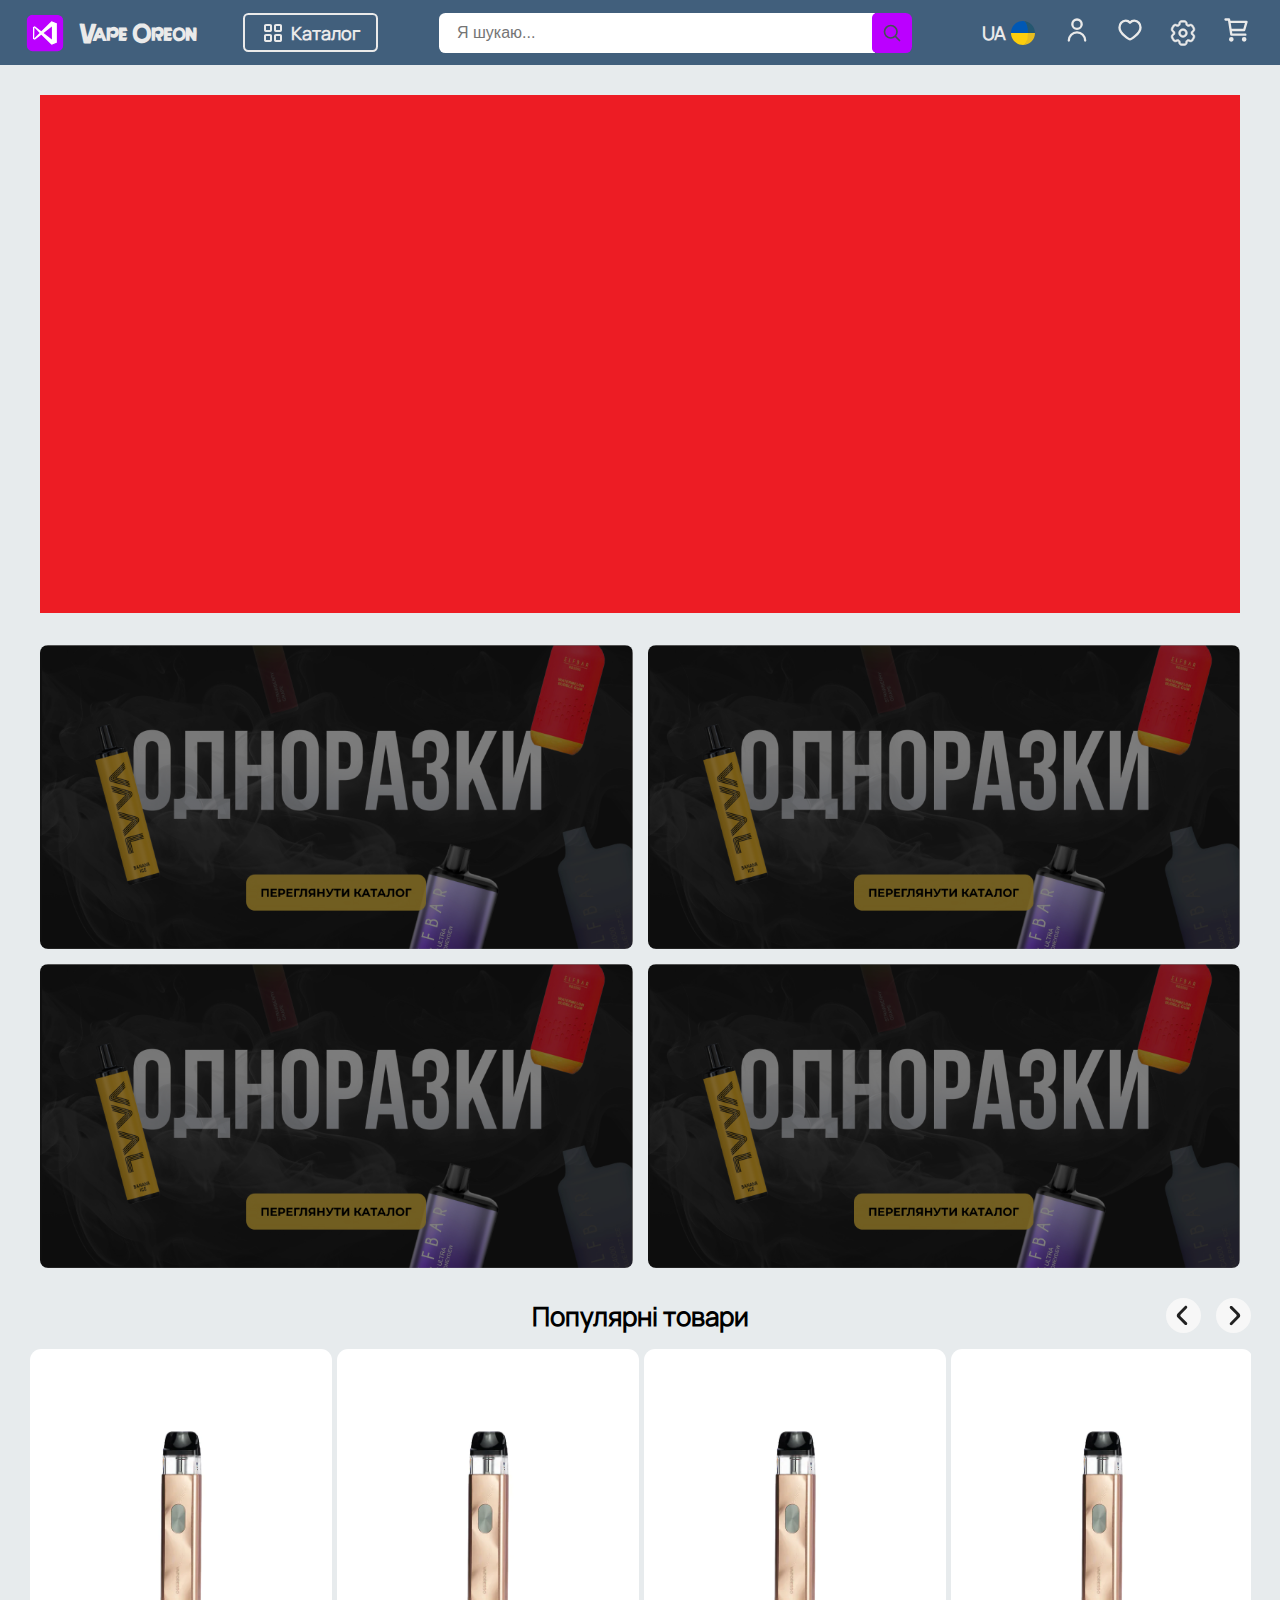
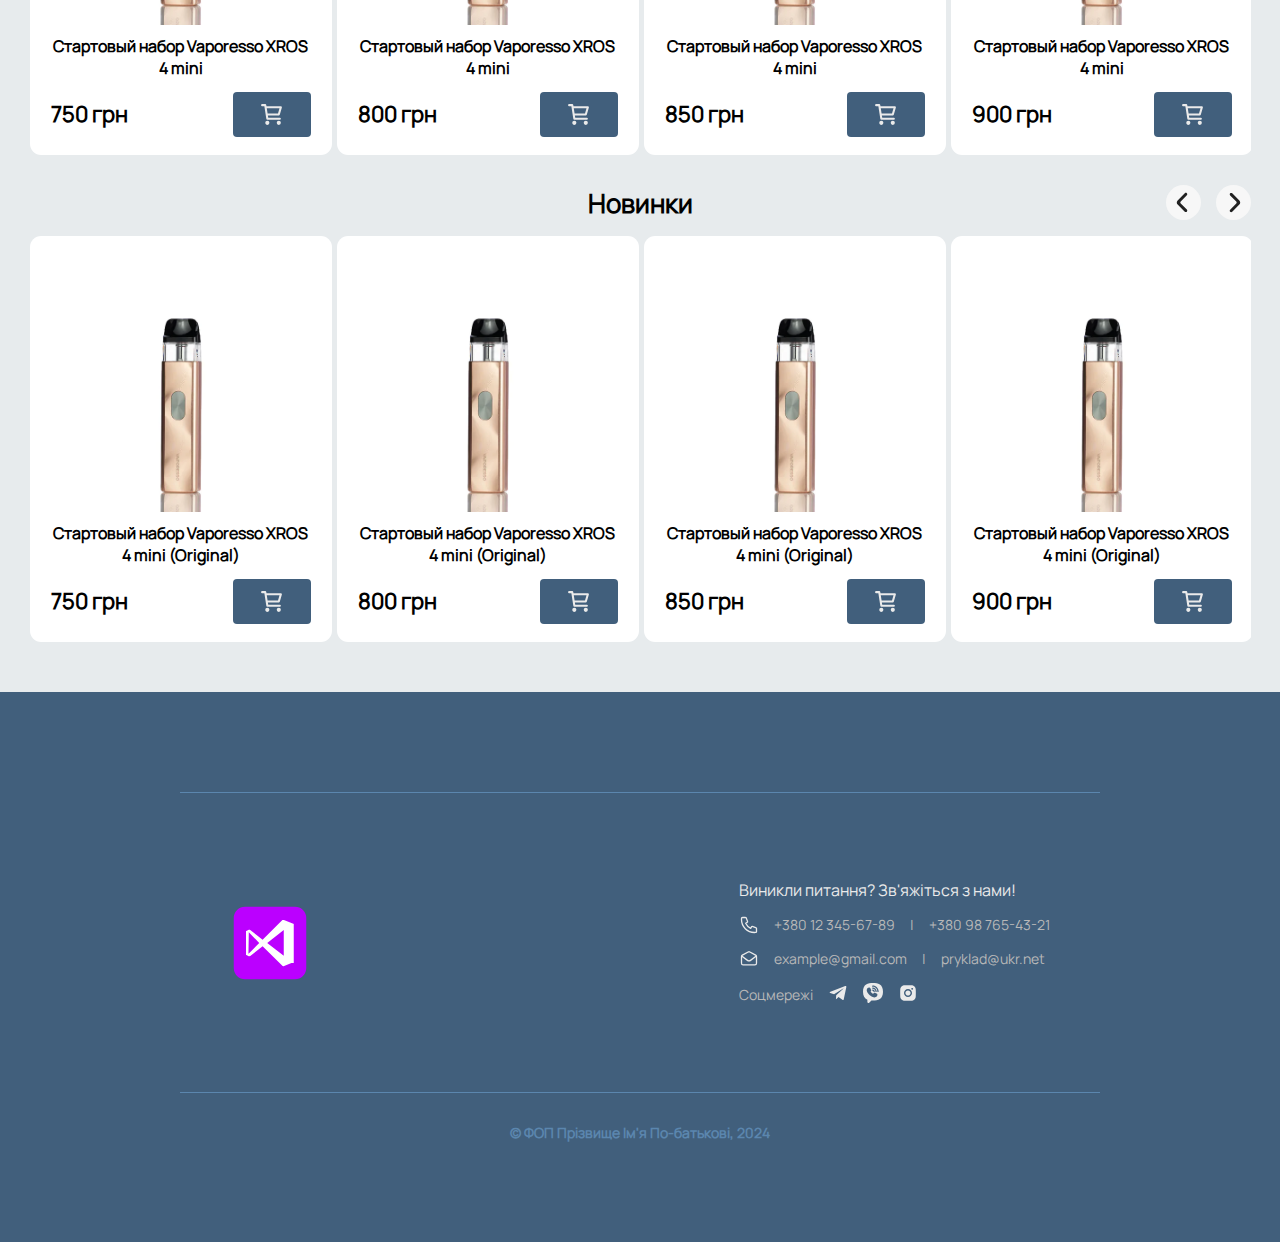
==== commit d189d816: "1" ====
--- a/index.html
+++ b/index.html
@@ -164,4 +164,5 @@
     </section>
 </body>
 <script src="script.js"></script>
+<script src="scripts/header.js"></script>
 </html>--- a/style.css
+++ b/style.css
@@ -27,6 +27,10 @@
 }
 .flexbox{
   display: flex;
+}
+.flexbox-column{
+  display: flex;
+  flex-direction: column;
 }
 .flexbox-wrap{
   display: flex;
